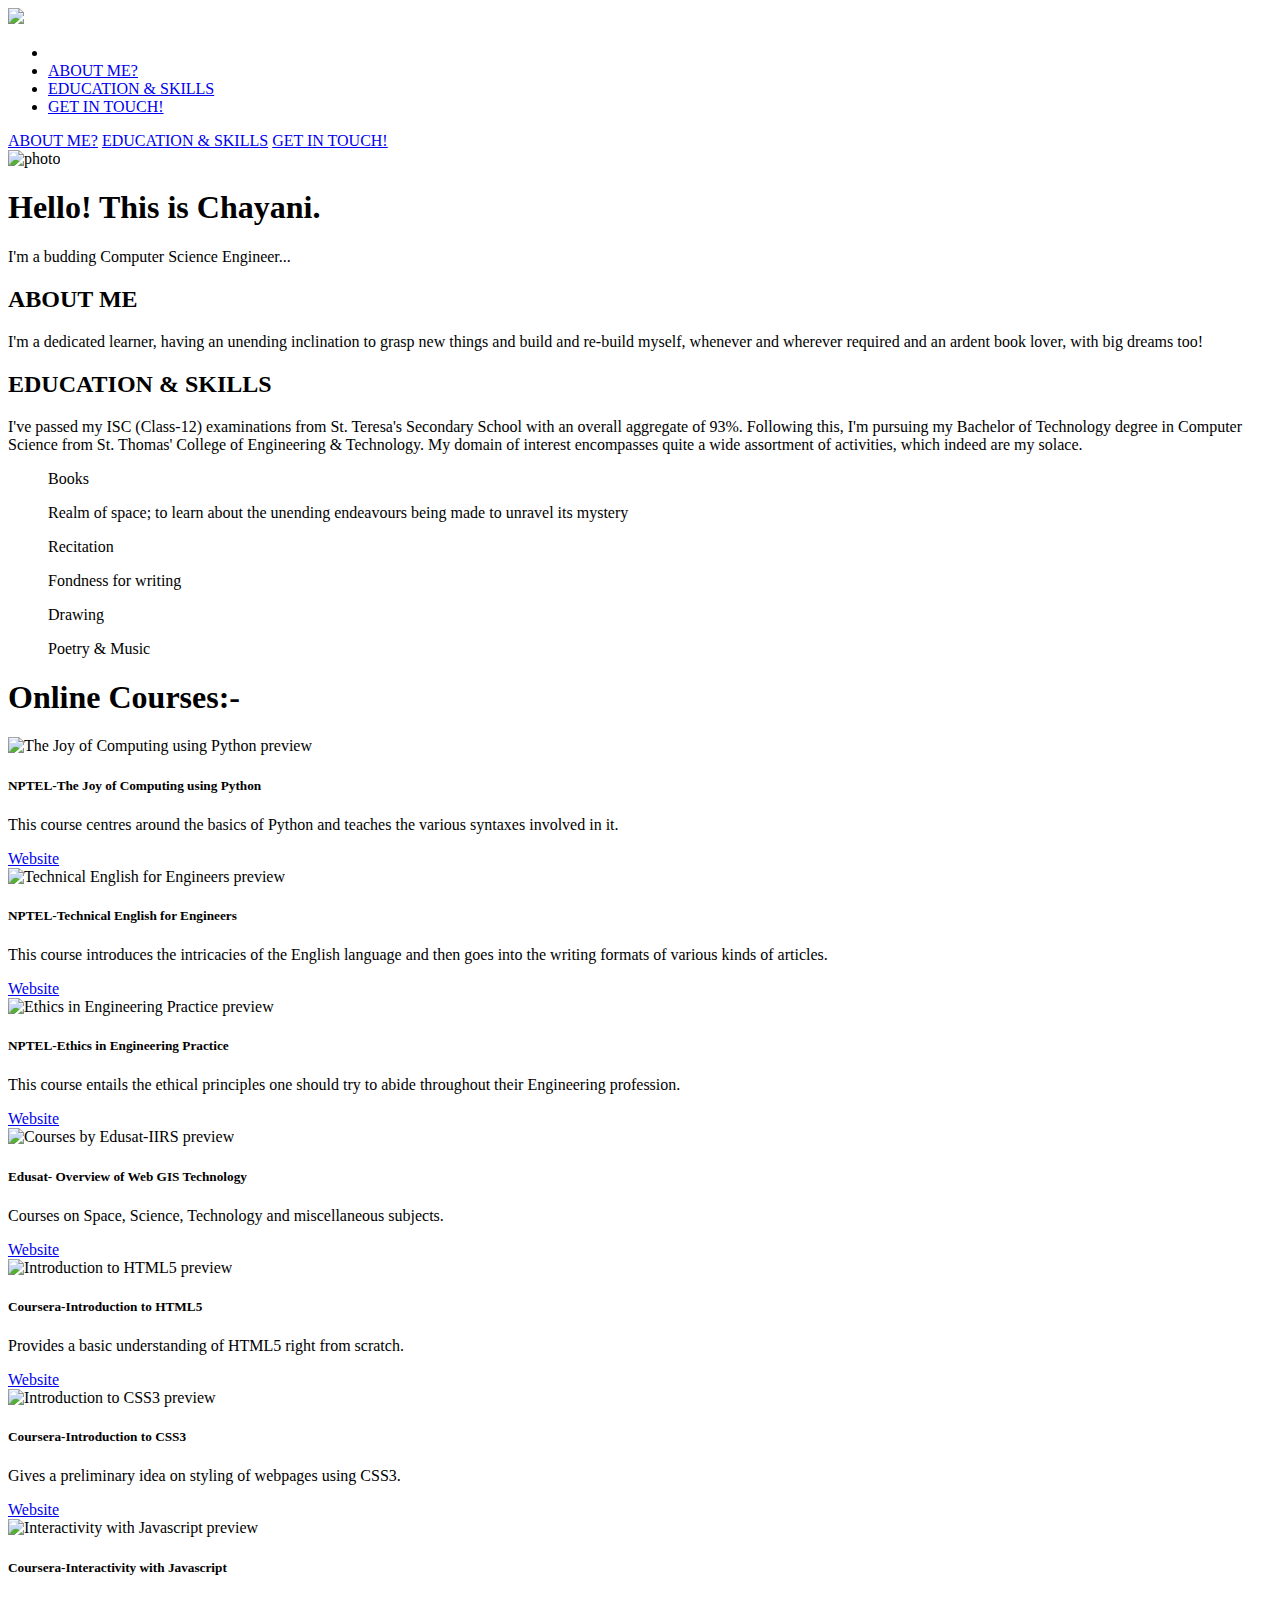
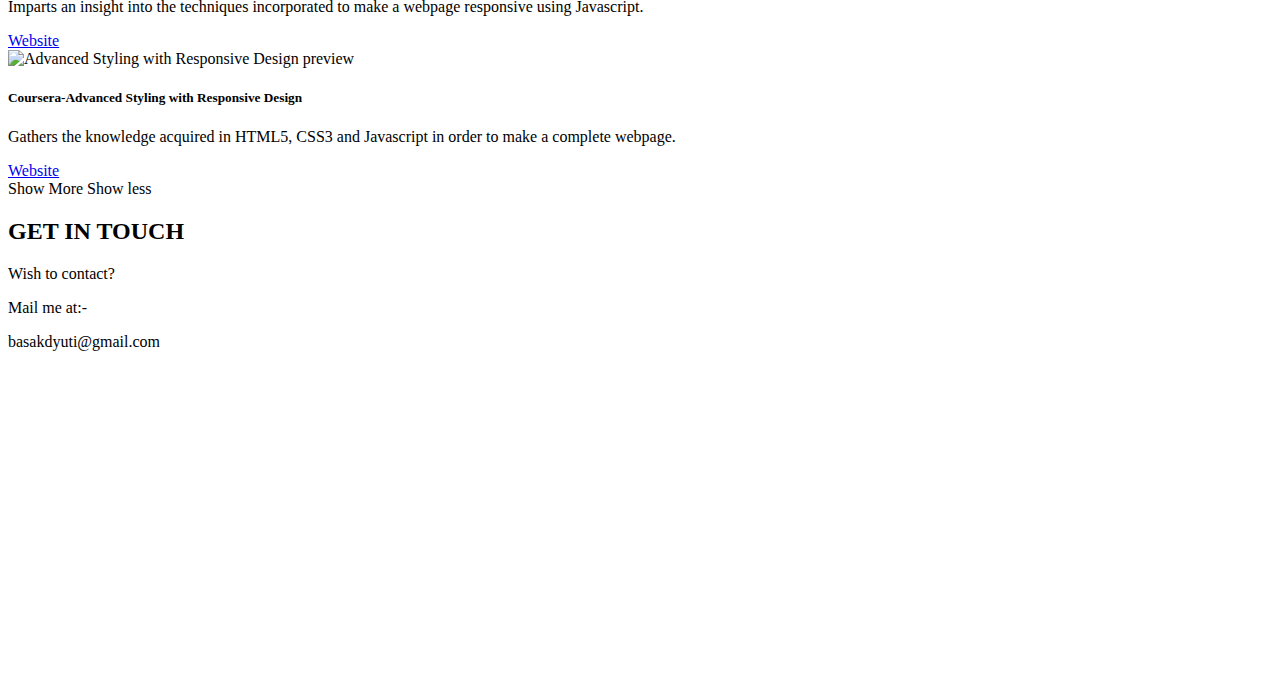
==== index.html @ f51ba29a "Rename Web-Design-for-Everybody_Capstone.html to index.html" ====
<!DOCTYPE html>
<html lang="en">
<head>
          <meta charset="UTF-8">
          <meta name="viewport" content="width=device-width, initial-scale=1.0">
          <title>Chayani Basak</title>
          <link rel="stylesheet" href="https://use.fontawesome.com/releases/v5.8.1/css/all.css" integrity="sha384-50oBUHEmvpQ+1lW4y57PTFmhCaXp0ML5d60M1M7uH2+nqUivzIebhndOJK28anvf" crossorigin="anonymous">
         <link href="https://fonts.googleapis.com/css?family=Lato&display=swap" rel="stylesheet">
         <link href="https://fonts.googleapis.com/css?family=Gugi&display=swap" rel="stylesheet"> 
         <link rel="stylesheet" href="C:\StylingWebPages_CSS\Web-Design-for-Everybody_Capstone.css">
</head>
<body>
        <div class=loader>
                 <img class="loading-icon" src="C:\WebPages_HTML5\images\ROCKET.png">
        </div>
        <header>
                <div class="nav-icon"><i class="fas fa-bars"></i></div>
                <div class="mobile-navbar">
                        <ul class="menu closed">
                        <li><a href="#" class="close"><i class="fas fa-times"></i></a></li>
                        <li><a href="#">ABOUT ME?</a></li>
                        <li><a href="#EducationSkill">EDUCATION & SKILLS</a></li>
	    <li><a href="#Get-in-touch">GET IN TOUCH!</a></li>
                        </ul>
                </div>
                <nav id="navbar" class="nav">
	    <a href="#">ABOUT ME?</a>
	    <a href="#EducationSkill">EDUCATION & SKILLS</a>
	    <a href="#Get-in-touch">GET IN TOUCH!</a>
                </nav>
        </header>
        <div class="container">
                <section class="welcome-sec" id="welcome-section">
	    <div class="welcome-part">
	              <div class="photo-div"><img src="C:\WebPages_HTML5\images\a659b337c240e5a10320cdc31c1224b6.jpg" alt="photo" class="photo"/></div>
	              <h1><span>Hello! This is Chayani.</span></h1>
	              <p>I'm a budding Computer Science Engineer...</p>
	    </div>
	    <div class="about not-visible" id="about-me">
	              <h2>ABOUT ME</h2>
                                  <p>I'm a dedicated learner, having an unending inclination to grasp new things and build and re-build myself, whenever and wherever required and an ardent book lover, with big dreams too!</p>
                        </div>
                       <div class="contain">
	              <div class="circle left colored"></div>
                                  <div class="circle right"></div>
	   </div>
               </section>
               <section id="EducationSkill" class="EducationSkill-sec">
                       <div class="sec-title"><h2>EDUCATION & SKILLS</h2></div>
                       <p>I've passed my ISC (Class-12)  examinations from St. Teresa's Secondary School with an overall aggregate of 93%. Following this, I'm pursuing my Bachelor of Technology degree in Computer Science from St. Thomas' College of Engineering & Technology. My domain of interest encompasses quite a wide assortment of activities, which indeed are my solace.</p>
                       <ul>
                           <p><i class="far fa-star"></i>  Books</p>
                           <p><i class="far fa-star"></i>  Realm of space; to learn about the unending endeavours being made to unravel its mystery</p>
                           <p><i class="far fa-star"></i>  Recitation</p>
                           <p><i class="far fa-star"></i>  Fondness for writing</p>
                           <p><i class="far fa-star"></i>  Drawing</p>
                           <p><i class="far fa-star"></i>  Poetry & Music</p>
                       </ul>
	   <h1>Online Courses:-</h1>
                       <div class="EducationSkills-container">
	   <div class="ES-contain EducationSkills-1">
                             <img class="ES-screenshot" src="C:\WebPages_HTML5\images\The Joy of Computing using Python.PNG" alt="The Joy of Computing using Python preview"/>
	         <div class="EducationSkills-title">
	               <h5>NPTEL-The Joy of Computing using Python</h5>
	               <p>This course centres around the basics of Python and teaches the various syntaxes involved in it.</p>
                                  <a class="website-link" href="https://onlinecourses.nptel.ac.in/noc21_cs32/preview" target="_blank">Website</a>
                             </div>
                        </div>
                       <div class="ES-contain EducationSkills-2">
                             <img class="ES-screenshot" src="C:\WebPages_HTML5\images\Technical English for Engineers.PNG" alt="Technical English for Engineers preview"/>
	         <div class="EducationSkills-title">
	               <h5>NPTEL-Technical English for Engineers</h5>
	               <p>This course introduces the intricacies of the English language and then goes into the writing formats of various kinds of articles.</p>
                                  <a class="website-link" href="https://onlinecourses.nptel.ac.in/noc20_hs56/preview" target="_blank">Website</a>
                             </div>
                       </div>                       
                       <div class="ES-contain EducationSkills-3">
                             <img class="ES-screenshot" src="C:\WebPages_HTML5\images\Ethics in Engineering Practice.PNG" alt="Ethics in Engineering Practice preview"/>
	         <div class="EducationSkills-title">
	               <h5>NPTEL-Ethics in Engineering Practice</h5>
	               <p>This course entails the ethical principles one should try to abide throughout their Engineering profession.</p>
                                  <a class="website-link" href="https://onlinecourses.nptel.ac.in/noc19_hs35/preview" target="_blank">Website</a>
                             </div>
                       </div>
                       <div class="ES-contain EducationSkills-4">
                             <img class="ES-screenshot" src="C:\WebPages_HTML5\images\Edusat-IIRS.PNG" alt="Courses by Edusat-IIRS preview"/>
	         <div class="EducationSkills-title">
	               <h5>Edusat- Overview of Web GIS Technology</h5>
	               <p>Courses on Space, Science, Technology and miscellaneous subjects.</p>
                                  <a class="website-link" href="https://www.iirs.gov.in/EDUSAT-News" target="_blank">Website</a>
                             </div>
                       </div>
                       <div class="ES-contain EducationSkills-5">
                             <img class="ES-screenshot" src="C:\WebPages_HTML5\images\Introduction to HTML5.PNG" alt="Introduction to HTML5 preview"/>
	         <div class="EducationSkills-title">
	               <h5>Coursera-Introduction to HTML5</h5>
	               <p>Provides a basic understanding of HTML5 right from scratch.</p>
                                  <a class="website-link" href="https://www.coursera.org/learn/html?" target="_blank">Website</a>
                             </div>
                       </div>
                       <div class="ES-contain EducationSkills-6">
                             <img class="ES-screenshot" src="C:\WebPages_HTML5\images\Introduction to CSS3.PNG" alt="Introduction to CSS3 preview"/>
	         <div class="EducationSkills-title">
	               <h5>Coursera-Introduction to CSS3</h5>
	               <p>Gives a preliminary idea on styling of webpages using CSS3.</p>
                                  <a class="website-link" href="https://www.coursera.org/learn/introcss" target="_blank">Website</a>
                             </div>
                       </div>
                       <div class="ES-contain EducationSkills-7">
                             <img class="ES-screenshot" src="C:\WebPages_HTML5\images\Interactivity with Javascript.PNG" alt="Interactivity with Javascript preview"/>
	         <div class="EducationSkills-title">
	               <h5>Coursera-Interactivity with Javascript</h5>
	               <p>Imparts an insight into the techniques incorporated to make a webpage responsive using Javascript.</p>
                                  <a class="website-link" href="https://www.coursera.org/learn/javascript" target="_blank">Website</a>
                             </div>
                       </div>
                       <div class="ES-contain EducationSkills-8">
                             <img class="ES-screenshot" src="C:\WebPages_HTML5\images\Advanced Styling with Responsive Design.PNG" alt="Advanced Styling with Responsive Design preview"/>
	         <div class="EducationSkills-title">
	               <h5>Coursera-Advanced Styling with Responsive Design</h5>
	               <p>Gathers the knowledge acquired in HTML5, CSS3 and Javascript in order to make a complete webpage.</p>
                                  <a class="website-link" href="https://www.coursera.org/learn/responsivedesign?" target="_blank">Website</a>
                             </div>
                       </div>
                       </div>
                       <a class="more show-link">Show More<i class="fas fa-chevron-circle-down"></i></a>
	   <a class="less show-link toggle">Show less<i class="fas fa-chevron-circle-up"></i></a>
               </section>
        </div>     
        <section id="Get-in-touch" class="get-in-touch">
               <div class="get-in-touch-div">
                      <h2>GET IN TOUCH</h2>
                      <p>Wish to contact? </p>
                      <p><span>Mail me at:-</span></p>
	  <p class="email">basakdyuti@gmail.com</p>
               </div>
               <div class="map">
               <iframe src="https://www.google.com/maps/embed?pb=!1m18!1m12!1m3!1d7373.1586215759335!2d88.27947147219896!3d22.482437954355643!2m3!1f0!2f0!3f0!3m2!1i1024!2i768!4f13.1!3m3!1m2!1s0x3a027a4cb5e1fb21%3A0x860a9caa42868a8a!2sS%20S%20Twp%2C%20Sarsuna%2C%20Kolkata%2C%20West%20Bengal%20700061!5e0!3m2!1sen!2sin!4v1628112164376!5m2!1sen!2sin" width="460" height="300" style="border:0;" allowfullscreen="" loading="lazy"></iframe>
               </div>
      </section>   
      <script src="https://code.jquery.com/jquery-3.4.1.min.js"  integrity="sha256-CSXorXvZcTkaix6Yvo6HppcZGetbYMGWSFlBw8HfCJo="  crossorigin="anonymous"></script>
      <script src="C:\WebPages_HTML5\Interactivity with Javascript\Web-Design-for-Everybody_Capstone.js"></script>       
</body>
</html>
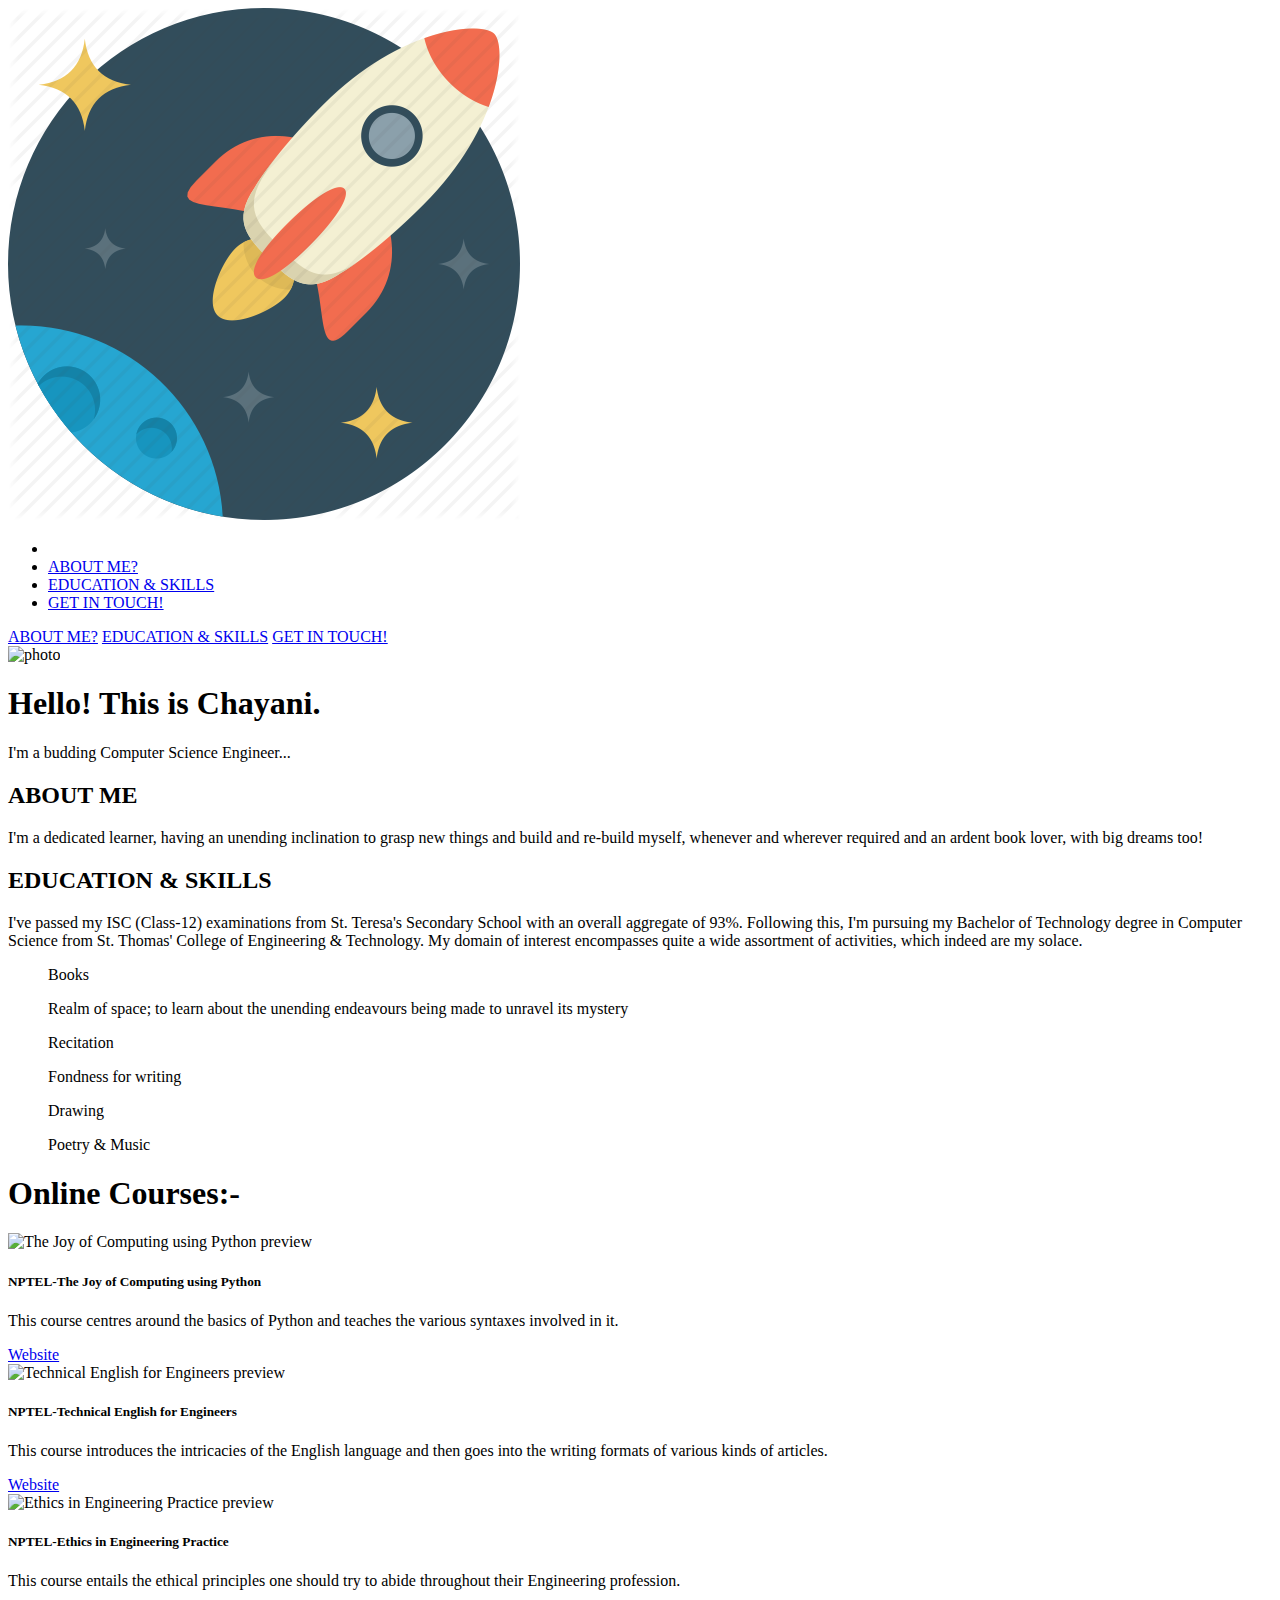
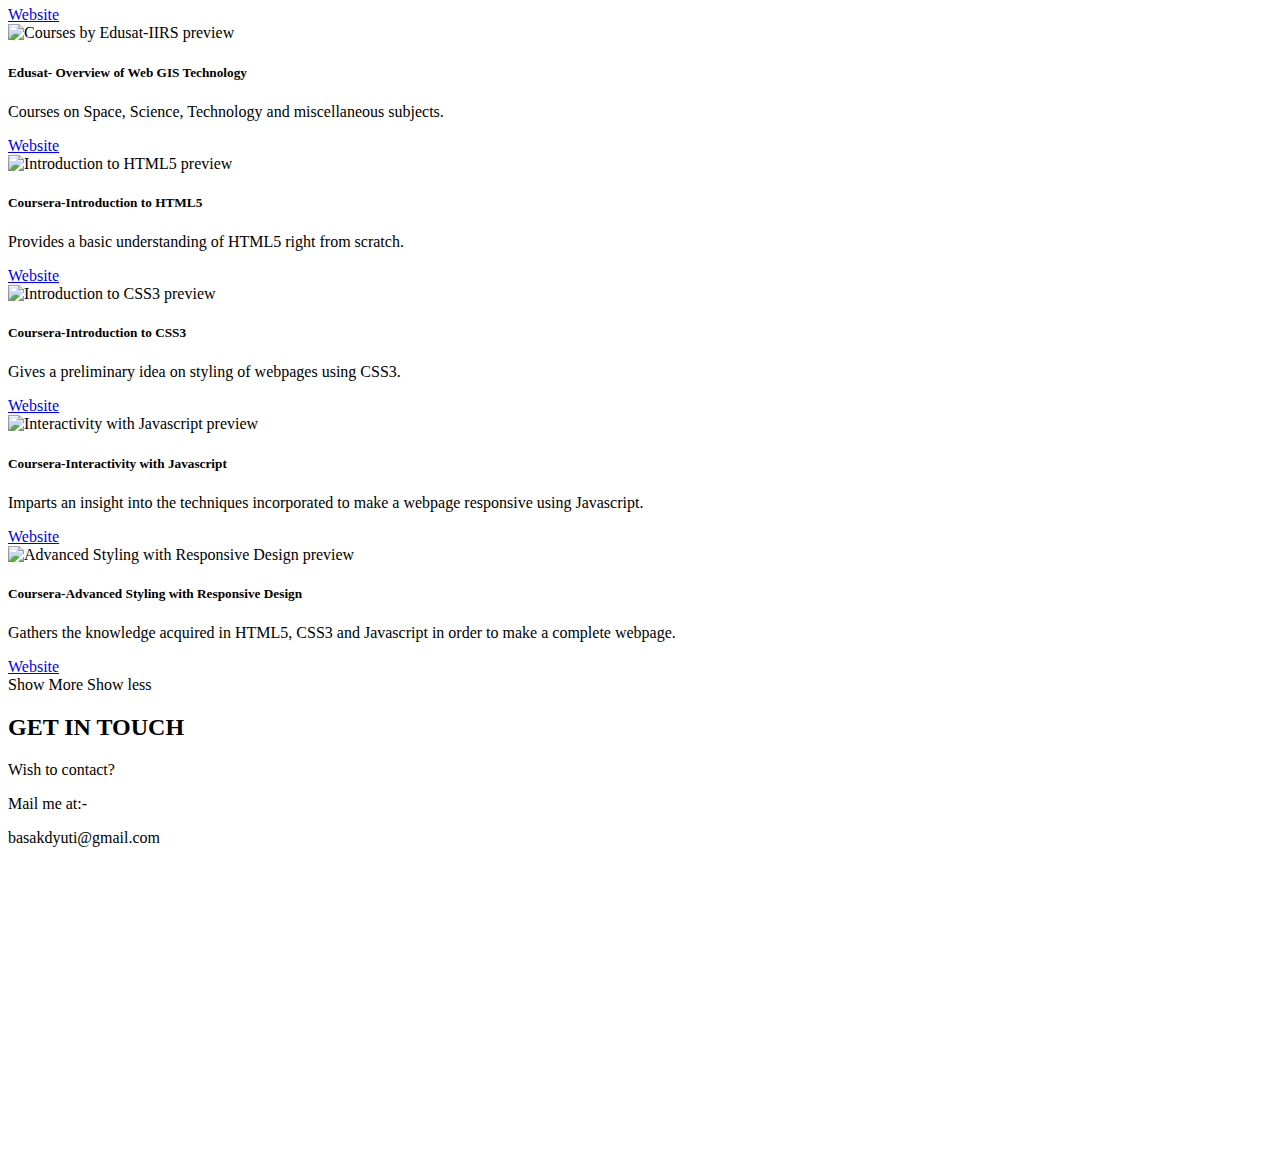
==== commit 0eb1adee: "Update index.html" ====
--- a/index.html
+++ b/index.html
@@ -11,7 +11,7 @@
 </head>
 <body>
         <div class=loader>
-                 <img class="loading-icon" src="C:\WebPages_HTML5\images\ROCKET.png">
+                 <img class="loading-icon" src="images\ROCKET.png">
         </div>
         <header>
                 <div class="nav-icon"><i class="fas fa-bars"></i></div>
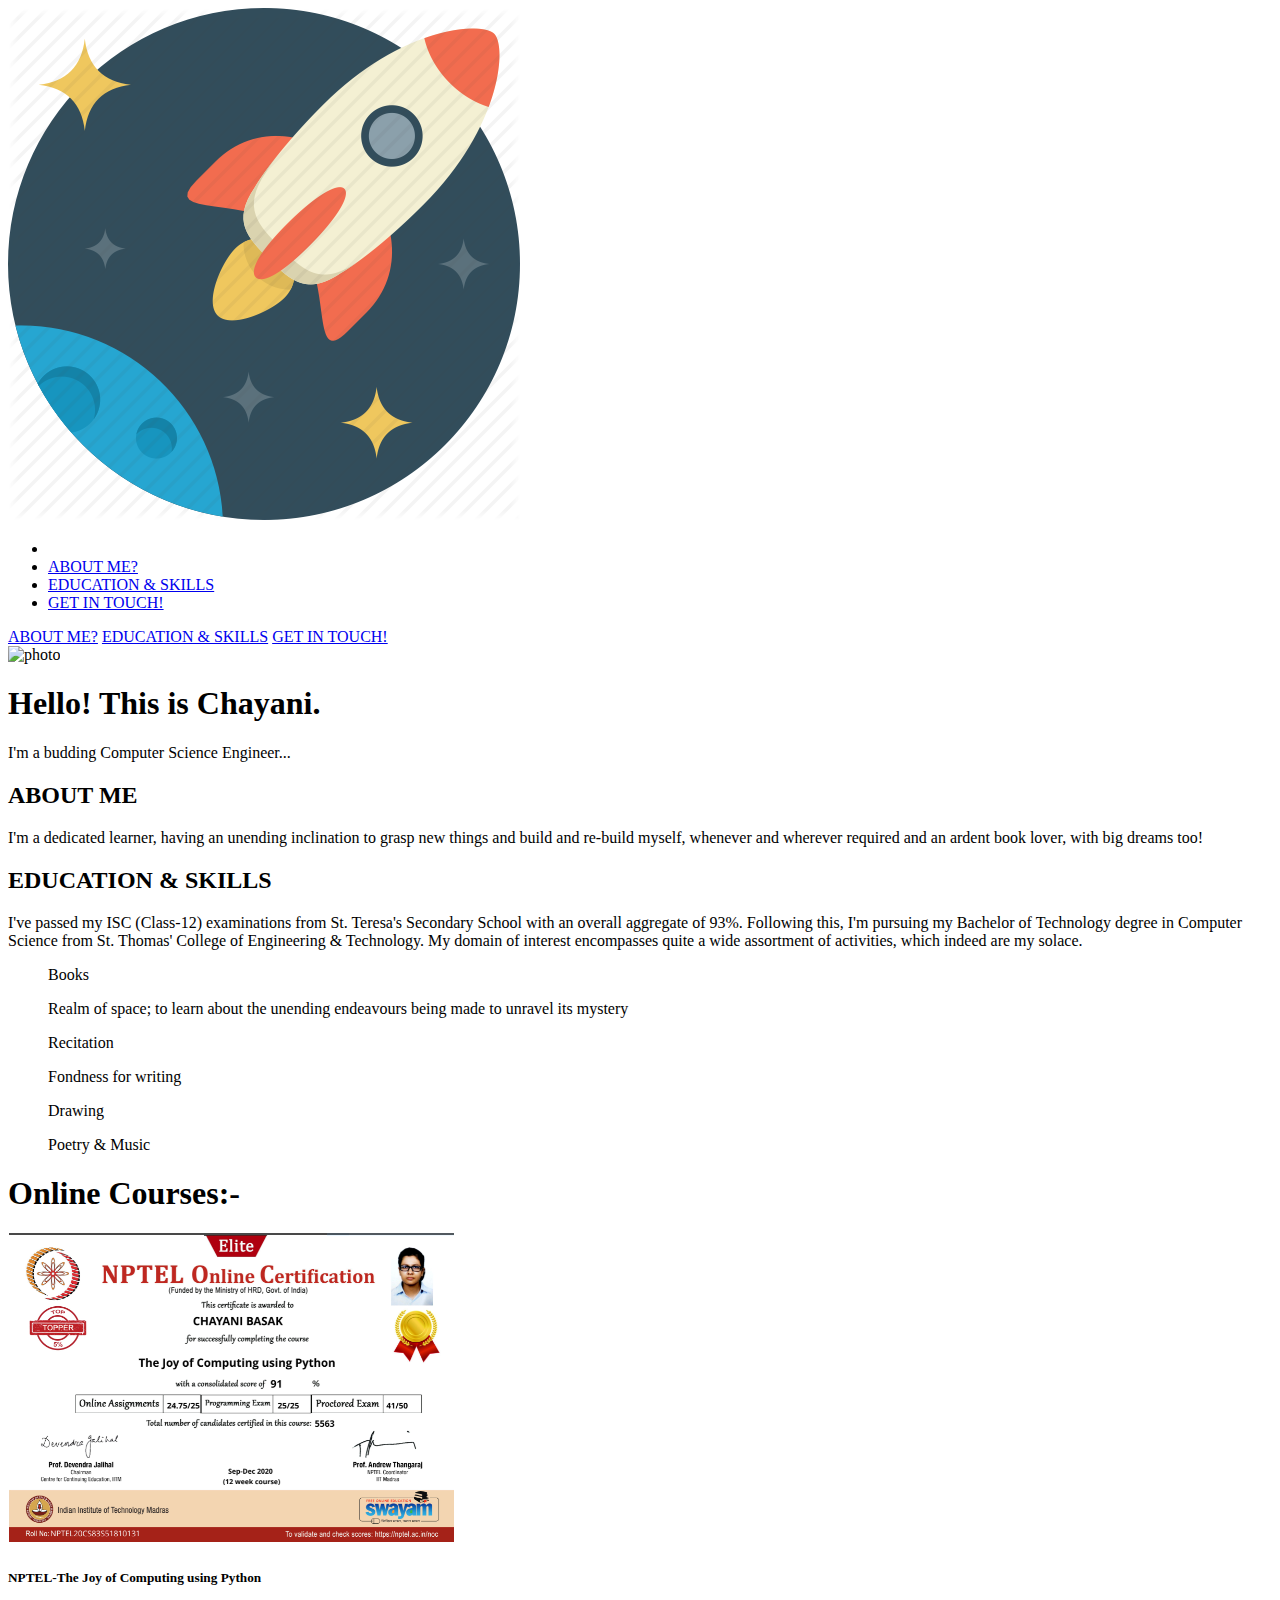
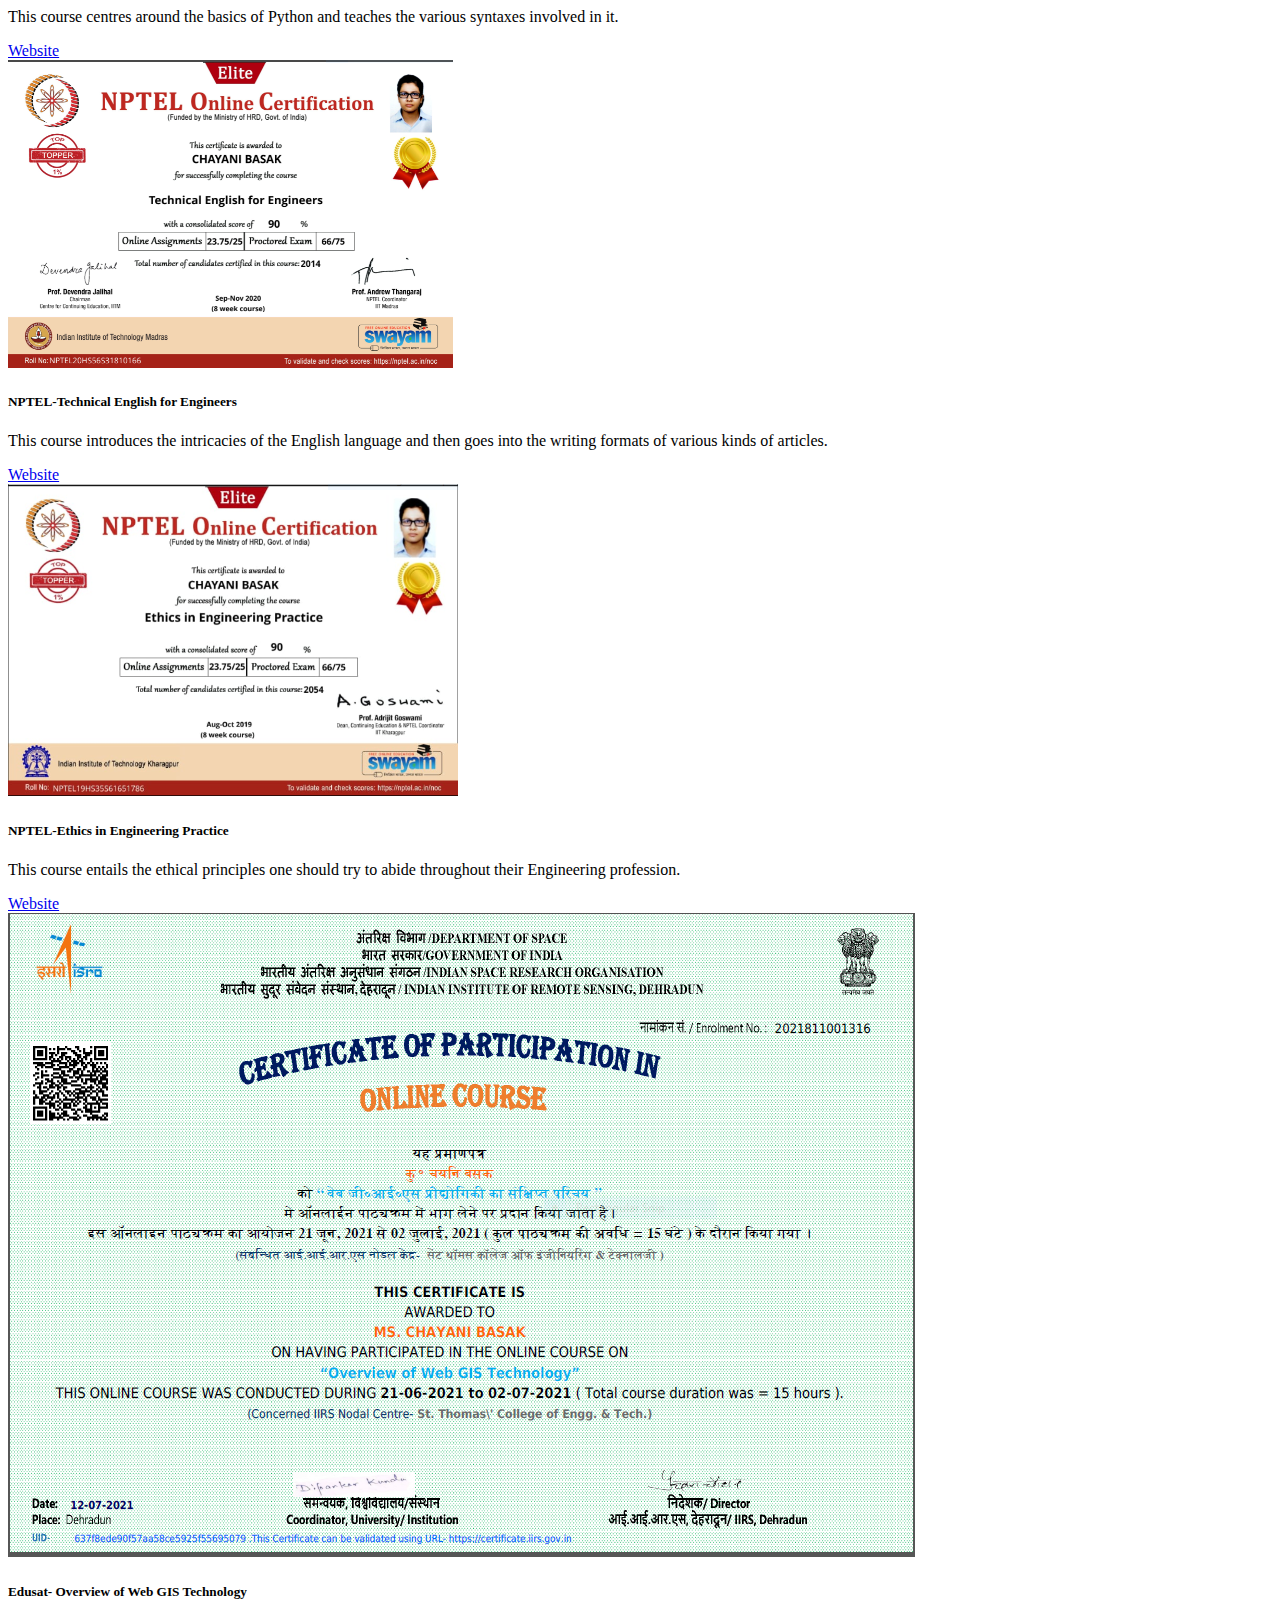
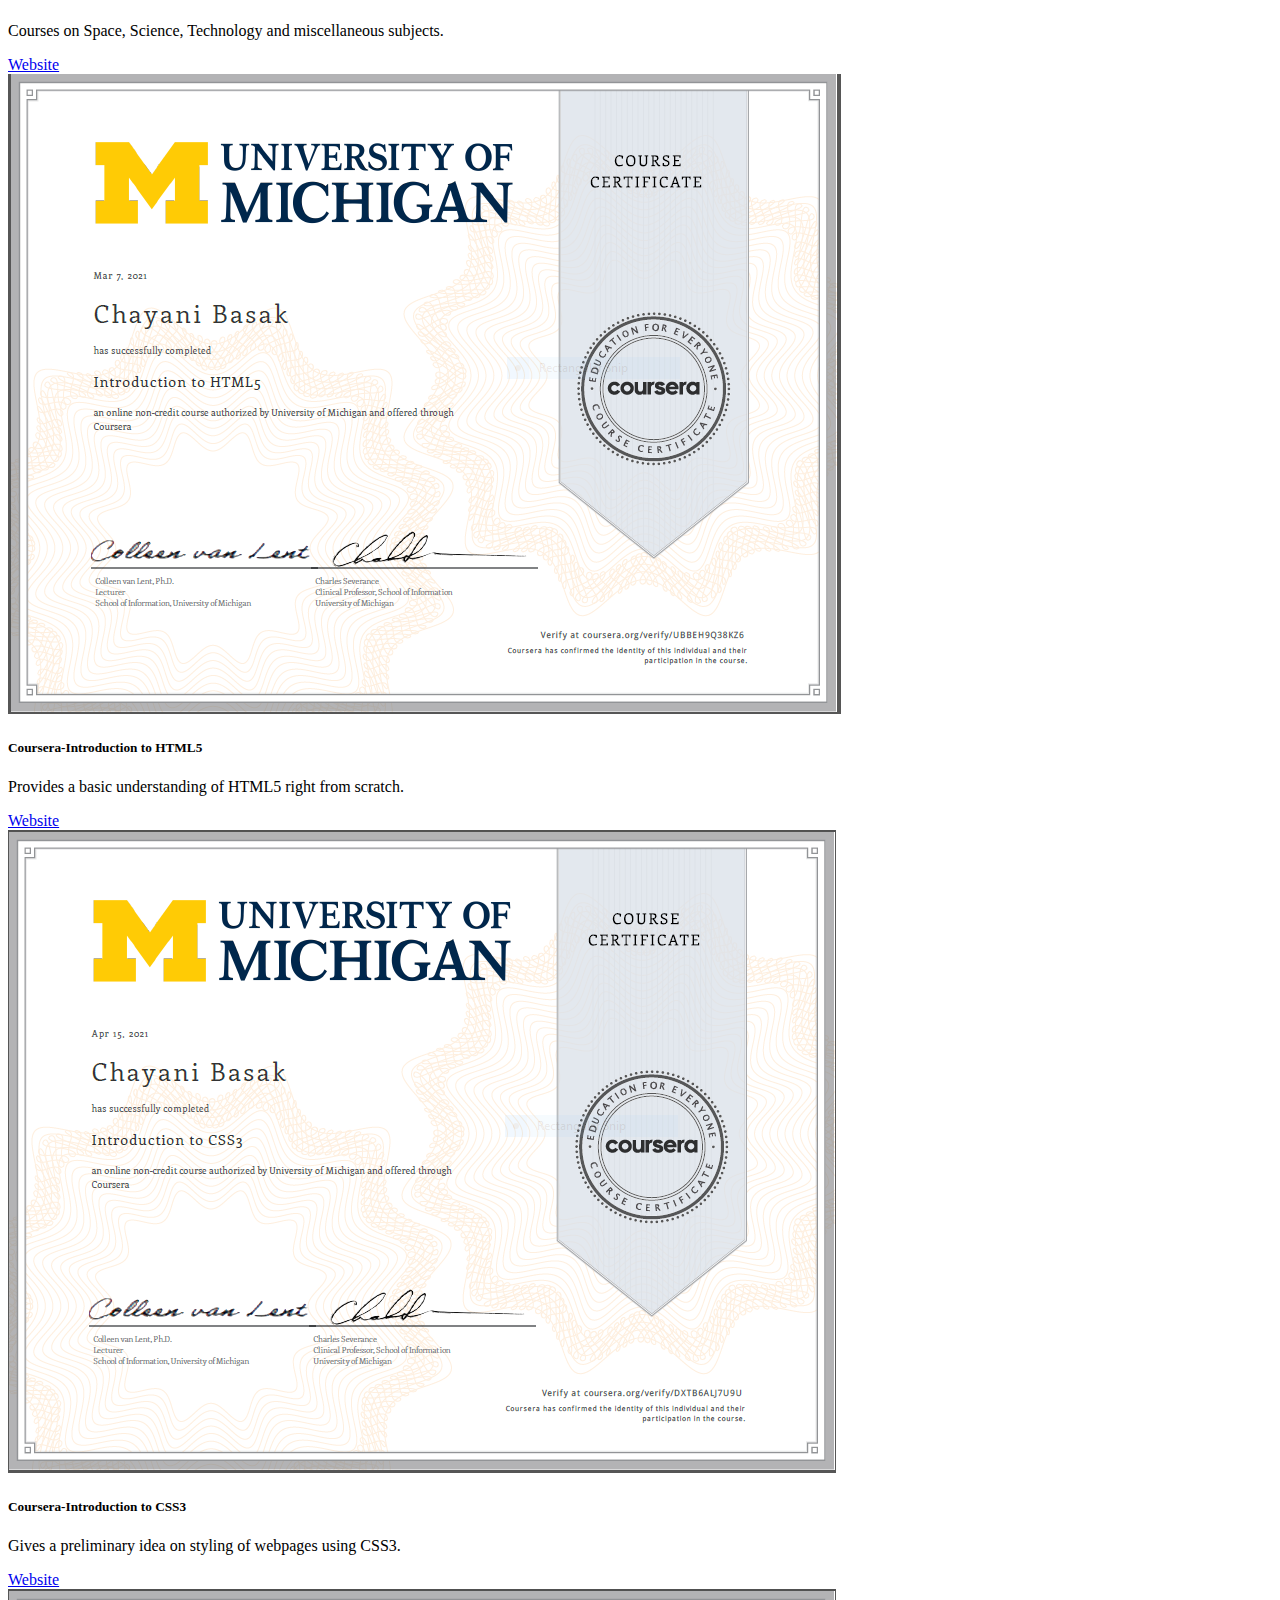
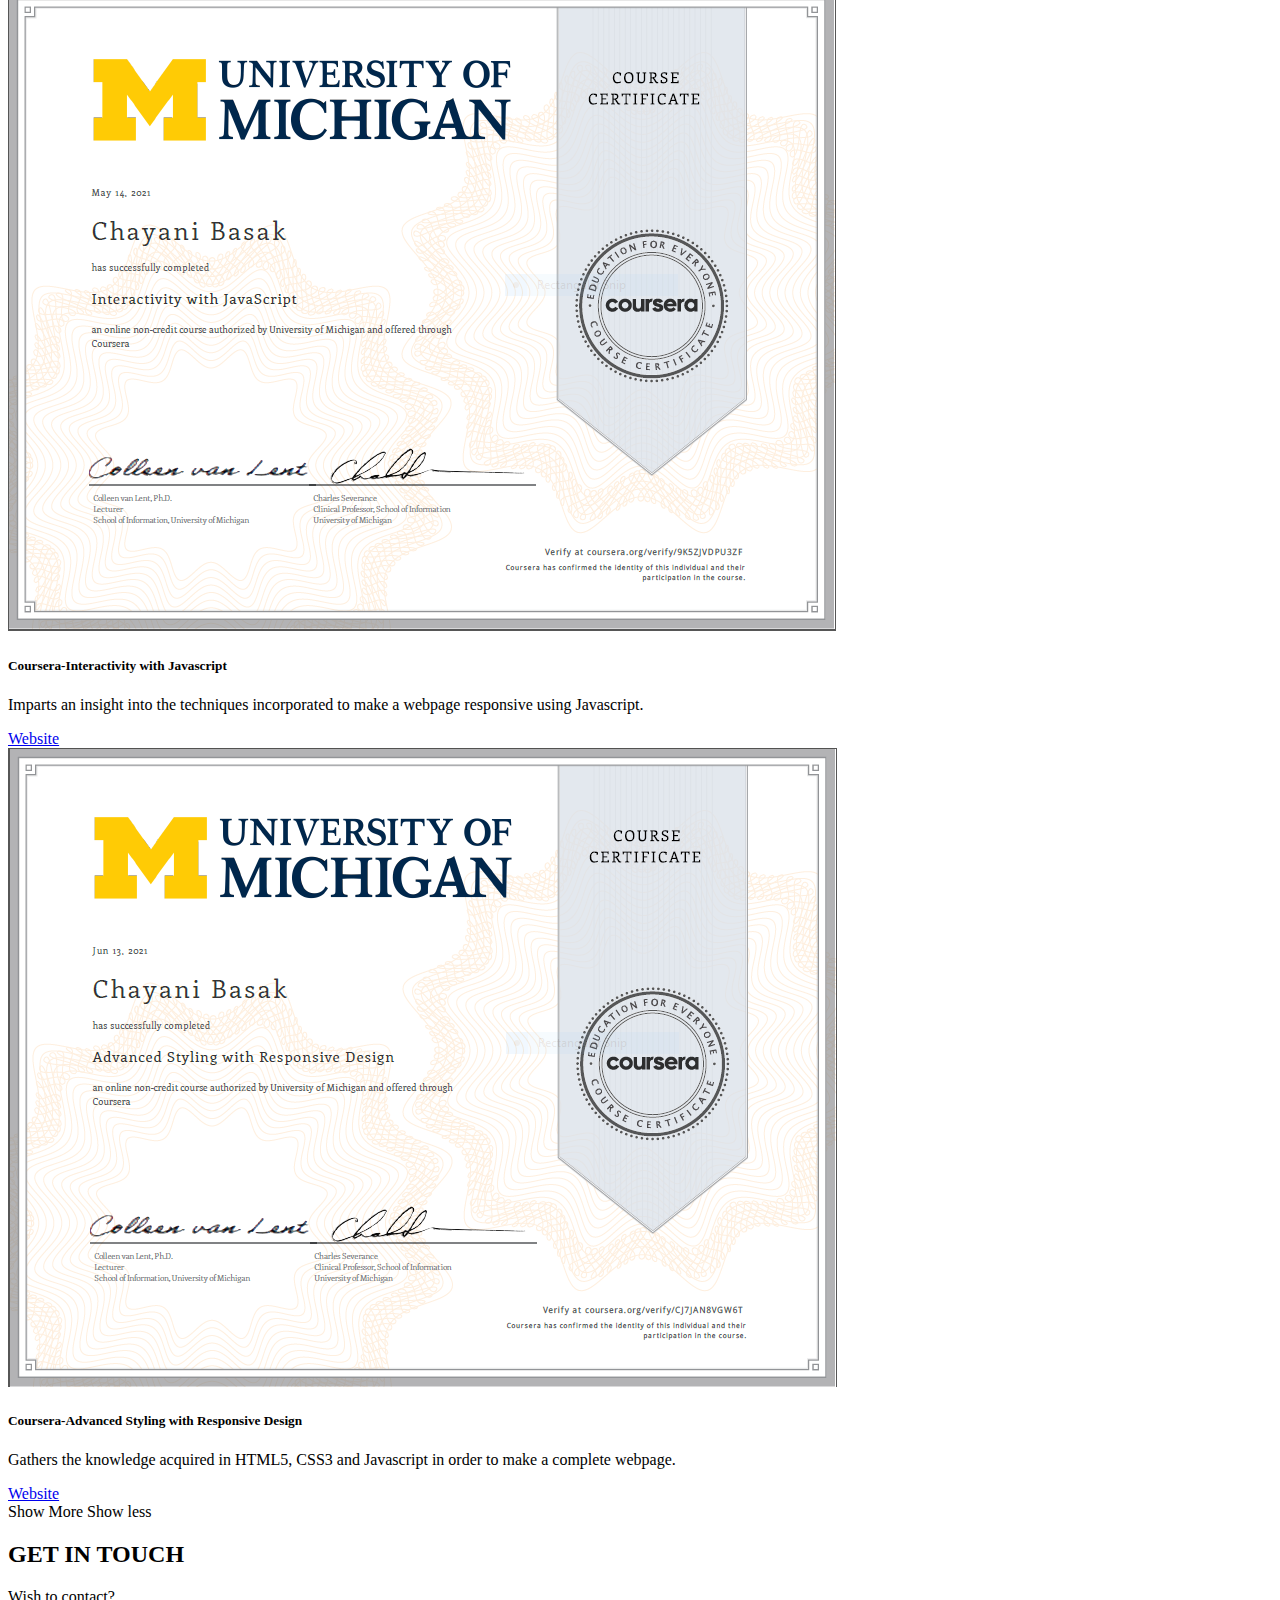
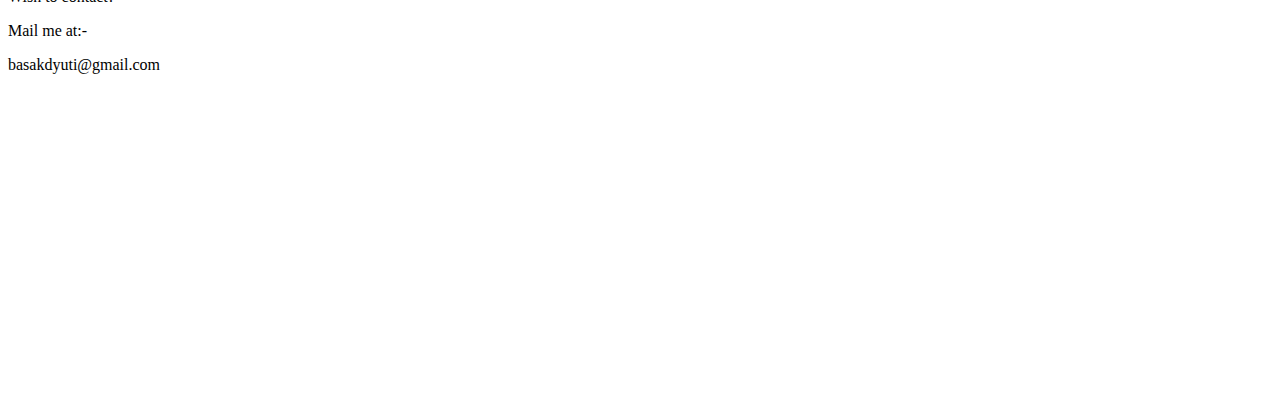
==== commit 1051347a: "Update index.html" ====
--- a/index.html
+++ b/index.html
@@ -5,13 +5,13 @@
           <meta name="viewport" content="width=device-width, initial-scale=1.0">
           <title>Chayani Basak</title>
           <link rel="stylesheet" href="https://use.fontawesome.com/releases/v5.8.1/css/all.css" integrity="sha384-50oBUHEmvpQ+1lW4y57PTFmhCaXp0ML5d60M1M7uH2+nqUivzIebhndOJK28anvf" crossorigin="anonymous">
-         <link href="https://fonts.googleapis.com/css?family=Lato&display=swap" rel="stylesheet">
-         <link href="https://fonts.googleapis.com/css?family=Gugi&display=swap" rel="stylesheet"> 
-         <link rel="stylesheet" href="C:\StylingWebPages_CSS\Web-Design-for-Everybody_Capstone.css">
+          <link href="https://fonts.googleapis.com/css?family=Lato&display=swap" rel="stylesheet">
+          <link href="https://fonts.googleapis.com/css?family=Gugi&display=swap" rel="stylesheet"> 
+          <link rel="stylesheet" href="C:\StylingWebPages_CSS\Web-Design-for-Everybody_Capstone.css">
 </head>
 <body>
         <div class=loader>
-                 <img class="loading-icon" src="images\ROCKET.png">
+                 <img class="loading-icon" src="images/ROCKET.png">
         </div>
         <header>
                 <div class="nav-icon"><i class="fas fa-bars"></i></div>
@@ -58,65 +58,65 @@
                        </ul>
 	   <h1>Online Courses:-</h1>
                        <div class="EducationSkills-container">
-	   <div class="ES-contain EducationSkills-1">
-                             <img class="ES-screenshot" src="C:\WebPages_HTML5\images\The Joy of Computing using Python.PNG" alt="The Joy of Computing using Python preview"/>
-	         <div class="EducationSkills-title">
+	   		<div class="ES-contain EducationSkills-1">
+                             <img class="ES-screenshot" src="images/The Joy of Computing using Python.PNG" alt="The Joy of Computing using Python preview"/>
+	         	<div class="EducationSkills-title">
 	               <h5>NPTEL-The Joy of Computing using Python</h5>
 	               <p>This course centres around the basics of Python and teaches the various syntaxes involved in it.</p>
                                   <a class="website-link" href="https://onlinecourses.nptel.ac.in/noc21_cs32/preview" target="_blank">Website</a>
                              </div>
                         </div>
                        <div class="ES-contain EducationSkills-2">
-                             <img class="ES-screenshot" src="C:\WebPages_HTML5\images\Technical English for Engineers.PNG" alt="Technical English for Engineers preview"/>
-	         <div class="EducationSkills-title">
+                             <img class="ES-screenshot" src="images/Technical English for Engineers.PNG" alt="Technical English for Engineers preview"/>
+	         	<div class="EducationSkills-title">
 	               <h5>NPTEL-Technical English for Engineers</h5>
 	               <p>This course introduces the intricacies of the English language and then goes into the writing formats of various kinds of articles.</p>
                                   <a class="website-link" href="https://onlinecourses.nptel.ac.in/noc20_hs56/preview" target="_blank">Website</a>
                              </div>
                        </div>                       
                        <div class="ES-contain EducationSkills-3">
-                             <img class="ES-screenshot" src="C:\WebPages_HTML5\images\Ethics in Engineering Practice.PNG" alt="Ethics in Engineering Practice preview"/>
-	         <div class="EducationSkills-title">
+                             <img class="ES-screenshot" src="images/Ethics in Engineering Practice.PNG" alt="Ethics in Engineering Practice preview"/>
+	         	<div class="EducationSkills-title">
 	               <h5>NPTEL-Ethics in Engineering Practice</h5>
 	               <p>This course entails the ethical principles one should try to abide throughout their Engineering profession.</p>
                                   <a class="website-link" href="https://onlinecourses.nptel.ac.in/noc19_hs35/preview" target="_blank">Website</a>
                              </div>
                        </div>
                        <div class="ES-contain EducationSkills-4">
-                             <img class="ES-screenshot" src="C:\WebPages_HTML5\images\Edusat-IIRS.PNG" alt="Courses by Edusat-IIRS preview"/>
-	         <div class="EducationSkills-title">
+                             <img class="ES-screenshot" src="images/Edusat-IIRS.PNG" alt="Courses by Edusat-IIRS preview"/>
+	         	<div class="EducationSkills-title">
 	               <h5>Edusat- Overview of Web GIS Technology</h5>
 	               <p>Courses on Space, Science, Technology and miscellaneous subjects.</p>
                                   <a class="website-link" href="https://www.iirs.gov.in/EDUSAT-News" target="_blank">Website</a>
                              </div>
                        </div>
                        <div class="ES-contain EducationSkills-5">
-                             <img class="ES-screenshot" src="C:\WebPages_HTML5\images\Introduction to HTML5.PNG" alt="Introduction to HTML5 preview"/>
-	         <div class="EducationSkills-title">
+                             <img class="ES-screenshot" src="images/Introduction to HTML5.PNG" alt="Introduction to HTML5 preview"/>
+	         	<div class="EducationSkills-title">
 	               <h5>Coursera-Introduction to HTML5</h5>
 	               <p>Provides a basic understanding of HTML5 right from scratch.</p>
                                   <a class="website-link" href="https://www.coursera.org/learn/html?" target="_blank">Website</a>
                              </div>
                        </div>
                        <div class="ES-contain EducationSkills-6">
-                             <img class="ES-screenshot" src="C:\WebPages_HTML5\images\Introduction to CSS3.PNG" alt="Introduction to CSS3 preview"/>
-	         <div class="EducationSkills-title">
+                             <img class="ES-screenshot" src="images/Introduction to CSS3.PNG" alt="Introduction to CSS3 preview"/>
+	         	<div class="EducationSkills-title">
 	               <h5>Coursera-Introduction to CSS3</h5>
 	               <p>Gives a preliminary idea on styling of webpages using CSS3.</p>
                                   <a class="website-link" href="https://www.coursera.org/learn/introcss" target="_blank">Website</a>
                              </div>
                        </div>
                        <div class="ES-contain EducationSkills-7">
-                             <img class="ES-screenshot" src="C:\WebPages_HTML5\images\Interactivity with Javascript.PNG" alt="Interactivity with Javascript preview"/>
-	         <div class="EducationSkills-title">
+                             <img class="ES-screenshot" src="images/Interactivity with Javascript.PNG" alt="Interactivity with Javascript preview"/>
+	         	<div class="EducationSkills-title">
 	               <h5>Coursera-Interactivity with Javascript</h5>
 	               <p>Imparts an insight into the techniques incorporated to make a webpage responsive using Javascript.</p>
                                   <a class="website-link" href="https://www.coursera.org/learn/javascript" target="_blank">Website</a>
                              </div>
                        </div>
                        <div class="ES-contain EducationSkills-8">
-                             <img class="ES-screenshot" src="C:\WebPages_HTML5\images\Advanced Styling with Responsive Design.PNG" alt="Advanced Styling with Responsive Design preview"/>
-	         <div class="EducationSkills-title">
+                             <img class="ES-screenshot" src="images/Advanced Styling with Responsive Design.PNG" alt="Advanced Styling with Responsive Design preview"/>
+	         	<div class="EducationSkills-title">
 	               <h5>Coursera-Advanced Styling with Responsive Design</h5>
 	               <p>Gathers the knowledge acquired in HTML5, CSS3 and Javascript in order to make a complete webpage.</p>
                                   <a class="website-link" href="https://www.coursera.org/learn/responsivedesign?" target="_blank">Website</a>
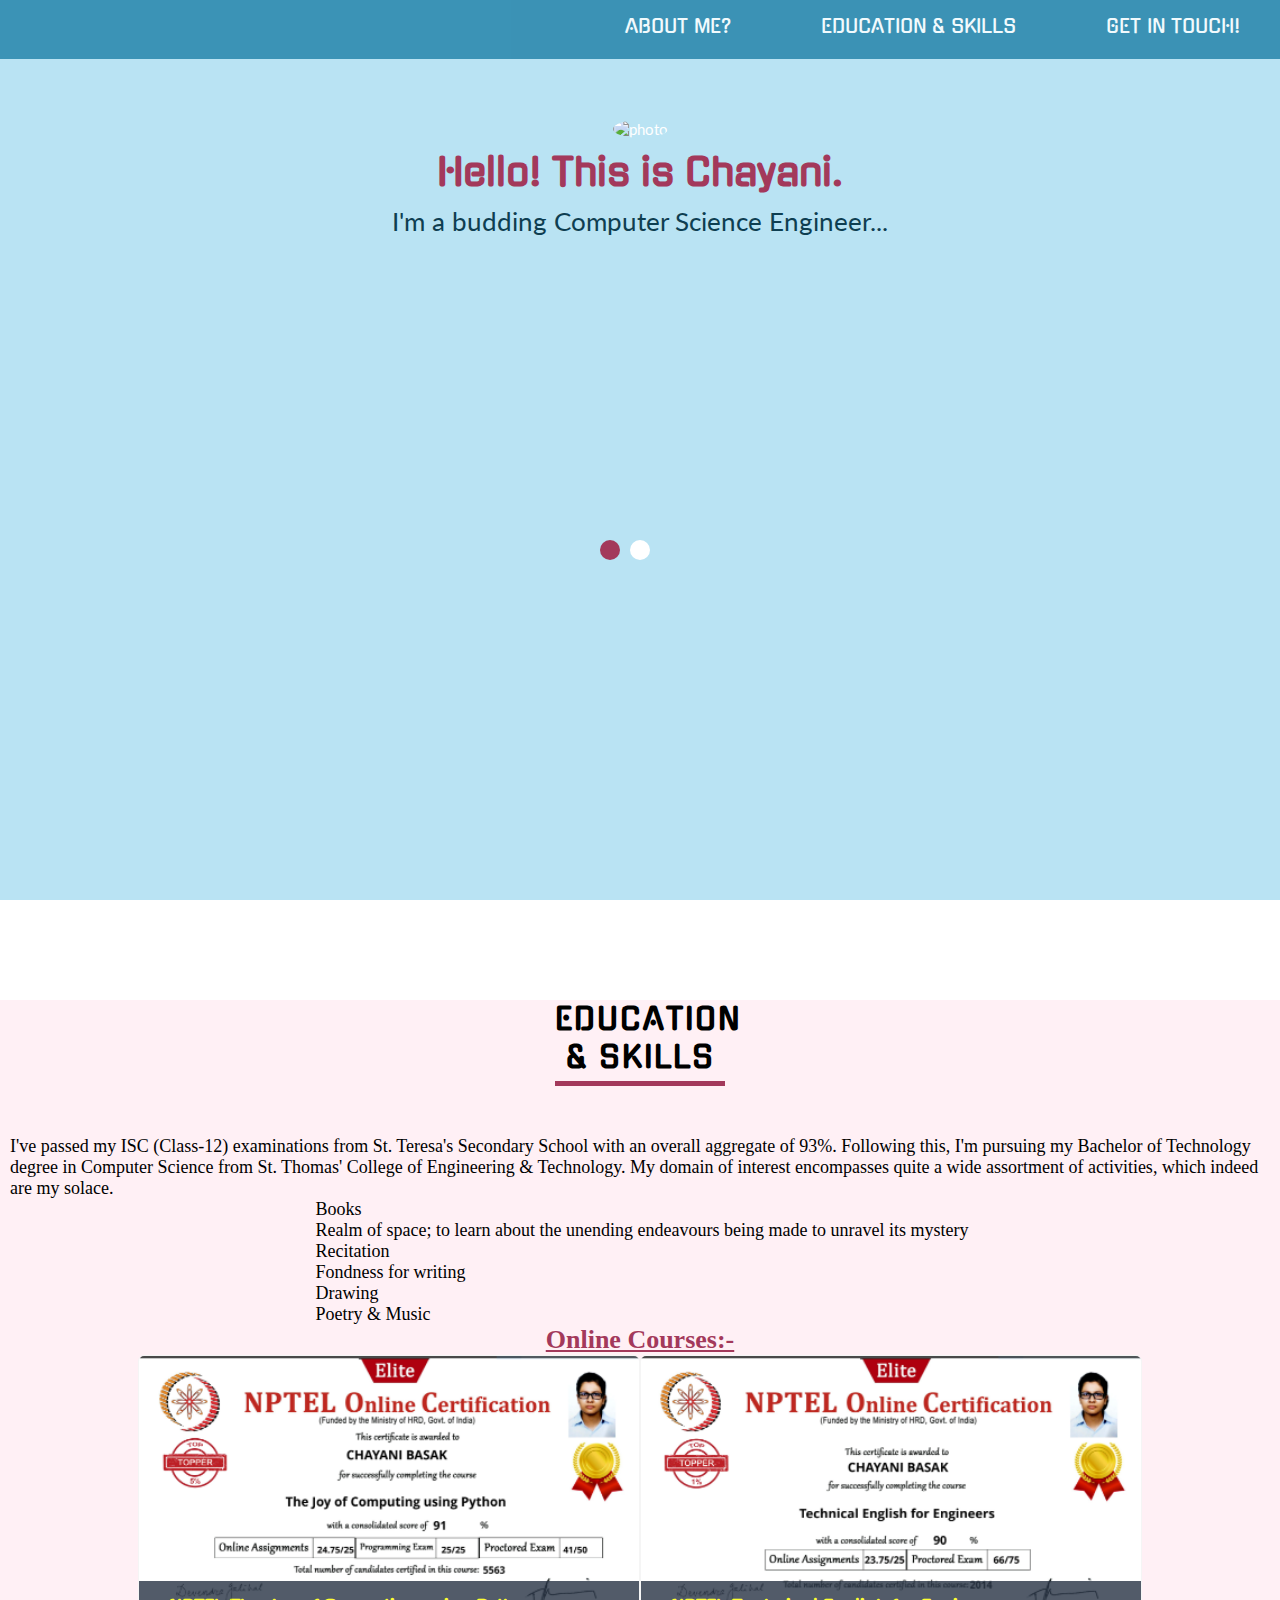
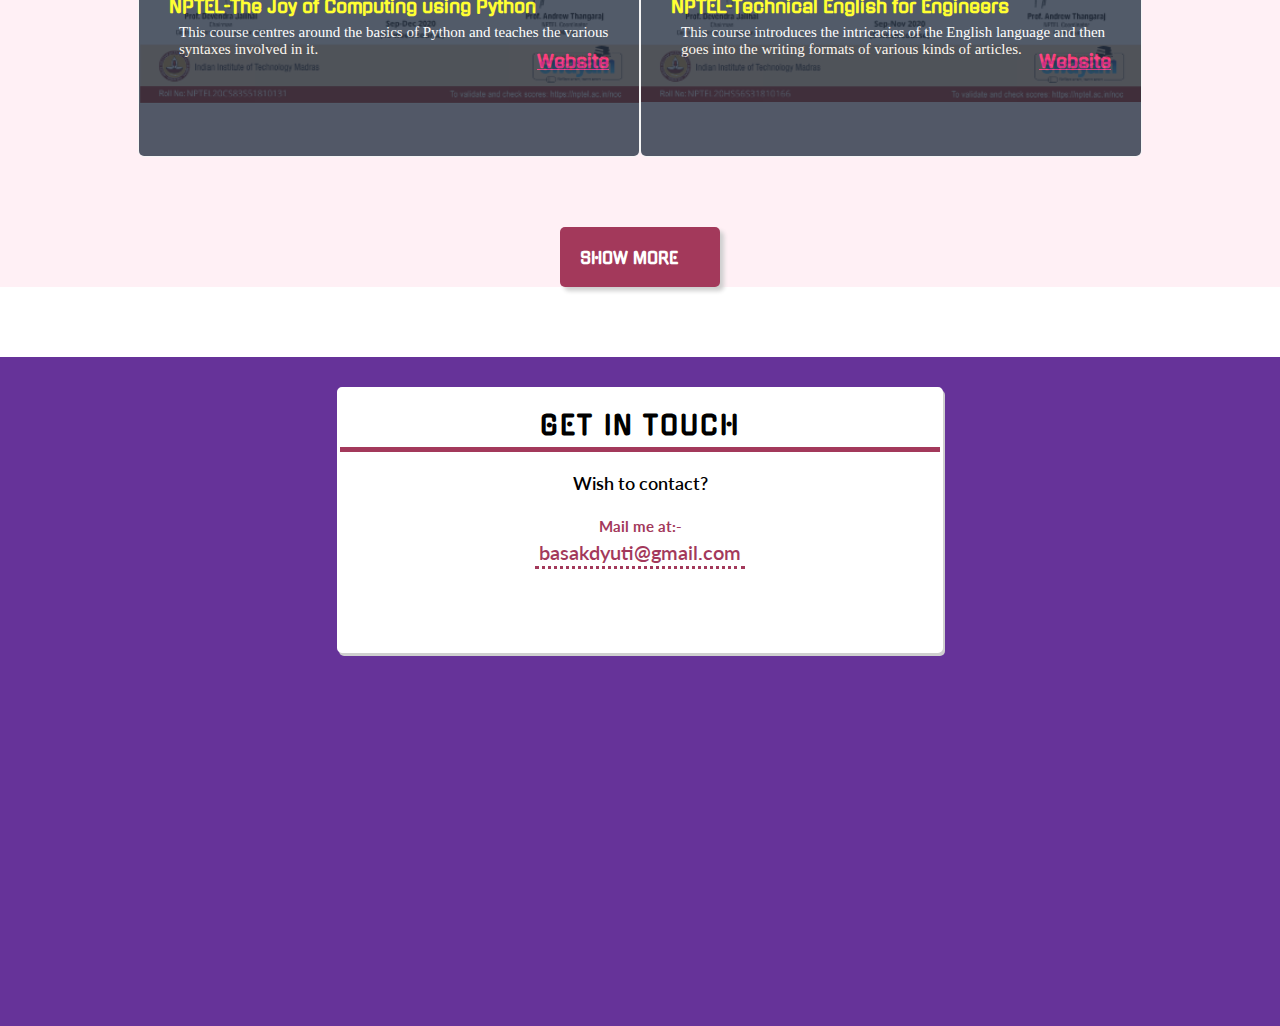
==== commit 56540ee9: "Update index.html" ====
--- a/index.html
+++ b/index.html
@@ -7,7 +7,7 @@
           <link rel="stylesheet" href="https://use.fontawesome.com/releases/v5.8.1/css/all.css" integrity="sha384-50oBUHEmvpQ+1lW4y57PTFmhCaXp0ML5d60M1M7uH2+nqUivzIebhndOJK28anvf" crossorigin="anonymous">
           <link href="https://fonts.googleapis.com/css?family=Lato&display=swap" rel="stylesheet">
           <link href="https://fonts.googleapis.com/css?family=Gugi&display=swap" rel="stylesheet"> 
-          <link rel="stylesheet" href="C:\StylingWebPages_CSS\Web-Design-for-Everybody_Capstone.css">
+          <link rel="stylesheet" href="Web-Design-for-Everybody_Capstone.css">
 </head>
 <body>
         <div class=loader>
@@ -139,7 +139,7 @@
                </div>
       </section>   
       <script src="https://code.jquery.com/jquery-3.4.1.min.js"  integrity="sha256-CSXorXvZcTkaix6Yvo6HppcZGetbYMGWSFlBw8HfCJo="  crossorigin="anonymous"></script>
-      <script src="C:\WebPages_HTML5\Interactivity with Javascript\Web-Design-for-Everybody_Capstone.js"></script>       
+      <script src="Web-Design-for-Everybody_Capstone.js"></script>       
 </body>
 </html>
       
--- a/Web-Design-for-Everybody_Capstone.css
+++ b/Web-Design-for-Everybody_Capstone.css
@@ -0,0 +1,571 @@
+*{
+      margin: 0;
+      padding: 0;
+      scroll-behavior: smooth;
+      font-size: 15px;
+}
+.nav-icon, .mobile-navbar{
+      display: none;
+}
+html, body{
+      overflow-x: hidden;
+      width: 100%;
+      font-family: "Lato", sans-serif;
+      font-size: 15px;
+}
+.loader{
+      position: fixed;
+      top: 0;
+      right: 0;
+      background: linear-gradient(141deg, #FFD9B8, #E9F6FF);
+      width: 100%;
+      height: 100%;
+      z-index: 10;
+     display: flex;
+     align-items: center;
+     justify-content: center;
+     transition: all 1.5s;
+     transform: translateY(0%);
+}
+.loader> .loading-icon{
+      width: 100px;
+      animation: spin 5s cubic-bezier(0.6,-0.01, 0.46, 1) infinite ;
+}
+
+@keyframes spin{
+      25% {
+              transform: rotate(-90deg);
+               }
+       50% {
+               transform: rotate(0deg);
+               }
+       75% {
+               transform: rotate(90deg);
+               }
+       100% {
+               transform: rotate(0deg);
+               }
+}
+header{
+      height: 10vh;
+      background-color: #B9E3F3;
+      font-family: "Gugi", cursive;
+}
+header .nav{
+      display: flex;
+      flex-direction: row;
+      justify-content: flex-end;
+      flex-flow: nowrap;
+      align-items: center;
+      padding: 20px 50px 20px 0;
+      position: fixed;
+      z-index: 4;
+      background-color: #1C7EA6;
+      width: 100%;
+      opacity: .8;
+}
+.nav a{
+      padding: 0 40px 0 50px;
+      color: #FFFFFF;
+      text-decoration: none;
+      font-size: 1.5vw;
+      margin-top: -5px;
+}
+.nav a:hover{
+      color: #FC2277;
+}
+.container  .welcome-sec{
+      background-color: #B9E3F3;
+      color: #FFFFFF;
+      text-align: center;
+      height: 90vh;
+      position: relative;
+}
+.welcome-sec  .welcome-part{
+      margin: 0 auto;
+}
+@keyframes  sliding-forward{
+      from {transform: translateX(0%);}
+      to {transform: translateX(400%);}
+}
+@keyframes  sliding-back{
+      from {transform: translateX(-400%);}
+      to {transform: translateX(0%);}
+}
+.forward{
+      animation: sliding-forward 2s ease-in-out;
+      transform: translateX(-400%);
+}
+.back{
+      animation: sliding-back 2s ease-in-out;
+      transform: translateX(0%);
+}
+.welcome-part  .photo-div{
+      padding: 30px 0 10px 0;
+      margin: 0 auto;
+      text-align: center;
+}
+.photo-div  .photo{
+      border-radius: 50%;
+      width: 200px;
+      height: 200px;
+}
+.welcome-part  h1{
+      font-size: 3vw;
+      font-weight: 700;
+      padding: 0 0 10px 0;
+      font-family: "Gugi", cursive;
+}
+.welcome-part  h1  span{
+      color: #A3395B;
+      font-size: 3vw;
+}
+.welcome-part  p{
+      color: #0E3E51;
+      font-size: 2vw;
+}
+.container  .welcome-sec  .about{
+      width: 500px;
+      text-align: center;
+      margin: -200px auto 0 auto;
+}
+.welcome-sec  .not-visible{
+      transform: translateX(-400%);
+}
+.container  .welcome-sec  .about  h2{
+      font-size: 3vw;
+      font-weight: 600;
+      color: #A3395B;
+      padding-bottom: 30px;
+      text-transform: capitalize;
+}
+.container  .welcome-sec  .about  p{
+      color: #0E3E51;
+      font-weight: 400;
+      padding-bottom: 30px;
+      line-height: 20px;
+}
+.container  .welcome-sec  .contain{
+      display: flex;
+      justify-content: center;
+      position: absolute;
+      left: 600px;
+      top: 450px;
+}
+.container  .welcome-sec  .contain  .circle{
+      display: block;
+      border-color: #FFFFFF;
+      width: 20px;
+      height: 20px;
+      border-radius: 50%;
+      background-color: #FFFFFF;
+      cursor: pointer;
+}
+.container  .welcome-sec  .contain  .colored{
+      background-color: #A3395B;
+}
+.container  .welcome-sec  .contain  .right{
+      margin-left: 10px;
+}
+.container  .EducationSkill-sec{ 
+      background-color: #FFF0F5;
+      display: flex;
+      flex-direction: column;
+      justify-content: space-around;
+      align-items: center;
+      margin: 100px 0 70px 0;
+}
+.EducationSkill-sec  .sec-title{
+      text-align: center;
+      width: 100%;
+      align-items: center;
+      margin-bottom: 50px;
+}
+.EducationSkill-sec  p{
+      margin-left: 10px;
+      margin-right: 6px;
+}
+.EducationSkill-sec  .sec-title  h2{
+      padding-bottom: 5px;
+      border-bottom-color: #A3395B;
+      border-bottom-width: thick;
+      font-size: 30px;
+      border-bottom-style: solid;
+      font-family: "Gugi", cursive;
+      letter-spacing: 2px;
+      width: 170px;
+      margin: 0 auto;
+}
+.EducationSkill-sec h1{
+      text-decoration: underline;
+      font-size: 26px;
+      color: #A3395B;
+      font-family: "Algerian";
+}
+.EducationSkill-sec p{
+       font-size: 18px;
+       font-family: "Comic Sans MS";
+}
+.EducationSkill-sec  .EducationSkills-container{
+      display: flex;
+      flex-direction: row;
+      justify-content: space-around;
+      flex-wrap: wrap;
+}
+.ES-contain{
+      display: none;
+      margin: 0 0 70px 0;
+      border-radius: 6px;
+      border-style: solid;
+      border-color: whitesmoke;
+      border-width: thin;
+      width: 500px;
+      height: 400px;
+      position: relative;
+      overflow: hidden;
+}
+.EducationSkills-1{
+      display: block;
+}
+.EducationSkills-2{
+      display: block;
+}
+.ES-screenshot{
+      width: 100%;
+}
+.ES-screenshot:hover{
+      width: 120%;
+      transition: width 1s ease-in-out;
+}
+.EducationSkills-title{
+      background-color: #273344;
+      z-index: 3;
+      opacity: .8;
+      position: absolute;
+      bottom: 0;
+      left: 0;
+      padding: 15px 0 0 30px;
+      width: 100%;
+      height: 40%;
+}
+.EducationSkills-title  h5{
+      font-size: 18px;
+      color: #FFFF00;
+      font-weight: 600;
+      font-family: "Gugi", cursive;
+}
+.EducationSkills-title  p{
+      padding: 5px 50px 10px 0;
+      color: #FFFFFF;
+      font-size: 15px;
+}
+.EducationSkills-title  .website-link{
+      position: absolute;
+      right: 60px;
+      font-size: 18px;
+      color: #FC2277;
+      float: right;
+      font-family: "Gugi", cursive;
+      font-weight: 600;
+}
+.EducationSkills-container  .EducationsSkills-2{
+      margin-left: 90px;
+}
+
+.EducationSkills-3  .EducationSkills-title  .website-link{
+      top: -20px;
+}
+.EducationSkills-4  .ES-screenshot{
+      height: 100%;
+      width: 100%;
+}
+.EducationSkills-4  .ES-screenshot:hover{
+       height: 120%;
+       width: 120%;
+       transition: width 1s ease-in-out, height 1s ease-in-out;
+}
+.EducationSkills-4  .EducationSkills-title  .website-link{
+      top: -20px;
+}
+.EducationSkills-5  .ES-screenshot{
+      height: 100%;
+      width: 100%;
+}
+.EducationSkills-5  .ES-screenshot:hover{
+       height: 120%;
+       width: 110%;
+       transition: width 1s ease-in-out, height 1s ease-in-out;
+}
+.EducationSkills-5  .EducationSkills-title  .website-link{
+      top: -20px;
+}
+.EducationSkills-6  .ES-screenshot{
+      height: 100%;
+      width: 100%;
+}
+.EducationSkills-6  .ES-screenshot:hover{
+       height: 120%;
+       width: 120%;
+       transition: width 1s ease-in-out, height 1s ease-in-out;
+}
+.EducationSkills-6  .EducationSkills-title  .website-link{
+      top: -20px;
+}
+.EducationSkills-7  .ES-screenshot{
+      height: 100%;
+      width: 100%;
+}
+.EducationSkills-7  .ES-screenshot:hover{
+       height: 120%;
+       width: 110%;
+       transition: width 1s ease-in-out, height 1s ease-in-out;
+}
+.EducationSkills-7  .EducationSkills-title  .website-link{
+      top: -20px;
+}
+.EducationSkills-8  .ES-screenshot{
+      height: 100%;
+}
+.EducationSkills-1  .website-link{
+      top: 70px;
+}
+.EducationSkills-2  .website-link{
+      top: 70px;
+}
+.EducationSkills-3  .website-link{
+      margin-top: 84px;
+}
+.EducationSkills-4  .website-link{
+      margin-top: 88px;
+}
+.EducationSkills-5  .website-link{
+      margin-top: 80px;
+}
+.EducationSkills-6  .website-link{
+      margin-top: 80px;
+}
+.EducationSkills-7  .website-link{
+      margin-top: 80px;
+}
+.EducationSkills-8  .website-link{
+      margin-top: -100px;
+}
+.EducationSkills-8  .ES-screenshot: hover{
+       height: 120%;
+       width: 120%;
+       transition: width 1s ease-in-out, height 1s ease-in-out;
+}
+.EducationSkill-sec  .more, .EducationSkill-sec  .less{
+      width: 140px;
+      height: 40px;
+      background-color: #A3395B;
+      border-color: #A3395B;
+      color: #FFFFFF;
+      font-family: "Gugi", cursive;
+      text-transform: uppercase;
+      font-size: 16px;
+      font-weight: 600;
+      cursor: pointer;
+      border-radius: 5px;
+      padding: 20px 0 0 20px;
+      box-shadow: 4px 4px 4px #CFCFCF;
+}
+.EducationSkill-sec  .more i, .EducationSkill-sec  .less  i{
+      padding: 0 0 0 5px;
+      font-size: 18px;
+}
+.EducationSkill-sec  .toggle{
+      display: none;
+}
+.get-in-touch{
+      background-color: #663399;
+      padding: 10px 0 20px 0;
+}
+.get-in-touch .map{
+      padding: 10px 0 20px 445px;
+}
+.get-in-touch  .get-in-touch-div{
+      margin: 20px auto;
+      text-align: center;
+      border-style: solid;
+      border-color: #FFFFFF;
+      border-radius: 5px;
+      background-color: #FFFFFF;
+      width: 600px;
+      height: 220px;
+      padding: 20px 0 20px 0;
+      box-shadow: 2px 3px #CFCFCF;
+}
+.get-in-touch  .get-in-touch-div  h2{
+      font-size: 2vw;
+      padding-bottom: 5px;
+      border-bottom-color: #A3395B;
+      border-bottom-width: thick;
+      border-bottom-style: solid;
+      font-family: "Gugi", cursive;
+      font-weight: 600;
+      letter-spacing: 2px;
+      text-transform: uppercase;
+}
+.get-in-touch  .get-in-touch-div  p{
+      font-size: 18px;
+      font-weight: 600;
+      padding-top: 20px;
+}
+.get-in-touch  .get-in-touch-div  p  span{
+      color: #A3395B;
+      font-weight: 700;
+}
+.get-in-touch  .get-in-touch-div  .email{
+      color: #A3395B;
+      padding-bottom: 2px;
+      padding-top: 4px;
+      border-bottom-style: dotted;
+      width: 210px;
+      margin: 0 auto;
+      border-bottom-color: #A3395B;
+      cursor: pointer;
+      font-size: 20px;
+}
+@media only screen and (max-width: 500px){
+      .loader{
+          position: absolute;
+      }
+      header  .nav{
+          display: none;
+      }
+      .nav-icon,  .mobile-navbar{
+          display: block;
+      }
+      .nav-icon i{
+           font-size: 40px;
+           color: white;
+           float: right;
+           margin: 10px;
+           cursor: pointer;
+      }
+      .menu{
+           position: absolute;
+           right: 5px;
+           top: 5px;
+           opacity: .9;
+           text-align: center;
+           list-style: none;
+           border-radius: 5px;
+           background-color: #2E2630;
+           z-index: 1;
+           height: 99vh;
+      }
+      .close i{
+          font-size: 40px;
+          text-align: right;
+          color: white;
+      }
+      .close{
+          position: absolute;
+          right: 1px;
+          top: 1px;
+         display: none;
+      }
+      .menu  li: first-of-type{
+          margin-top: 200px;
+      }
+      .menu  li{
+          margin: 40px;
+      }
+      .menu  li  a{
+          color: white;
+          text-decoration: none;
+          margin: 10px;
+          font-size: 30px;
+      }
+      .menu  li  a: hover{
+          color: #A3395B;
+      }
+      .opened{
+          width: 98%;
+          transition: width 1s ease-in-out;
+      }
+      .closed{
+          width: 0%;
+          transition: width 1s ease-in-out;
+      }
+      .welcome-part  h1{
+          font-size: 40px;
+      }
+      .welcome-part  h1  span{
+          font-size: 30px;
+      }
+      .welcome-part  p{
+          font-size: 25px;
+      }
+      .container  .welcome-sec  .contain{
+          left: 45%;
+      }
+      .container  .welcome-sec  .about{
+          width: 90%;
+      }
+      .container  .welcome-sec  .about  h2{
+          font-size: 25px;
+      }
+      .container  .ES-contain{
+          width: 90%;
+          height: 320px;
+      }
+      .EducationSkills-title  h5{
+      font-size: 14px;
+      }
+      .EducationSkill-sec  .EducationSkills-container{
+          flex-direction: column;
+          align-items: center;
+          flex-wrap: nowrap;
+      }
+      .EducationSkills-container  .EducationSkills-2{
+          margin-right: 10px;
+      }
+      .EducationSkills-1  .website-link{
+      top: 80px;
+       }
+      .EducationSkills-2  .website-link{
+      top: 100px;
+       }
+      .EducationSkills-3  .website-link{
+      margin-top: 100px;
+       }
+       .EducationSkills-5  .website-link{
+      margin-top: 90px;
+       }
+       .EducationSkills-6  .website-link{
+      margin-top: 90px;
+       }
+       .EducationSkills-7  .website-link{
+      margin-top: 110px;
+       }
+       .EducationSkills-8  .website-link{
+      margin-top: -25px;
+       }
+      .get-in-touch  .get-in-touch-div{
+          width: 90%; 
+      }
+      .get-in-touch  .get-in-touch-div  h2{
+          font-size: 25px;
+      }
+      .get-in-touch  .get-in-touch-div  p{
+          font-size: 20px;
+      }
+      .get-in-touch  .map{
+          padding: 10px 0 10px 0;
+       }
+}
+
+  
+
+
+
+
+
+
+
+
+
+
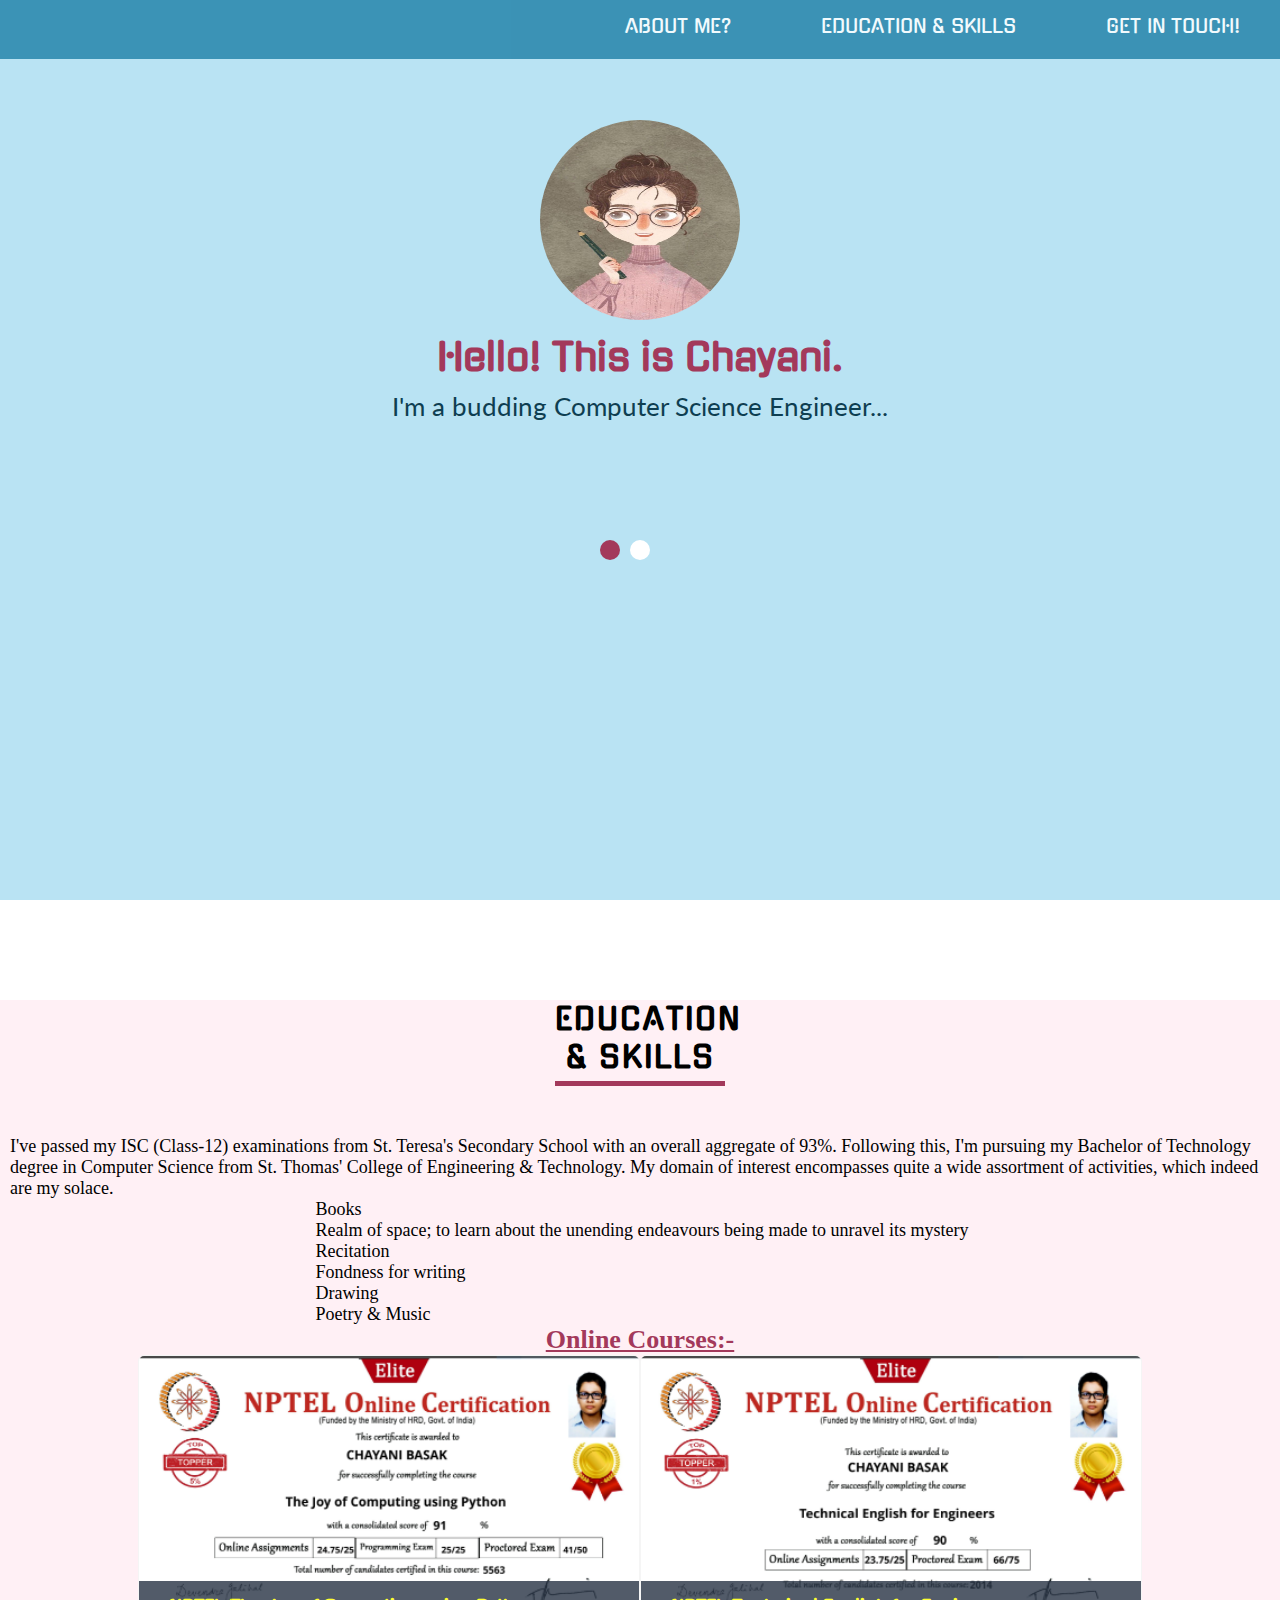
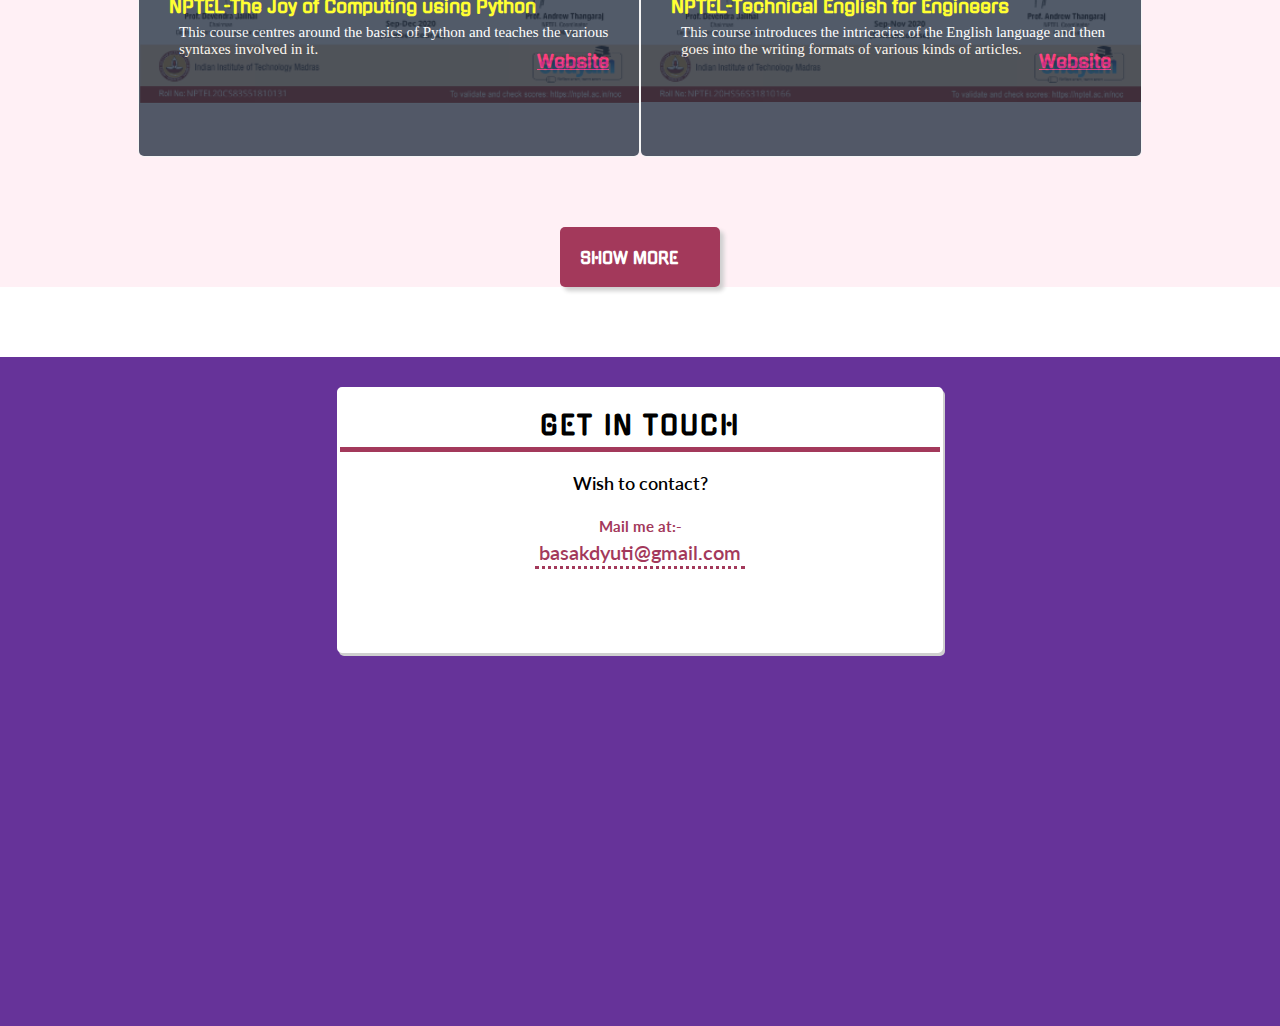
==== commit 04d930b3: "Update index.html" ====
--- a/index.html
+++ b/index.html
@@ -32,7 +32,7 @@
         <div class="container">
                 <section class="welcome-sec" id="welcome-section">
 	    <div class="welcome-part">
-	              <div class="photo-div"><img src="C:\WebPages_HTML5\images\a659b337c240e5a10320cdc31c1224b6.jpg" alt="photo" class="photo"/></div>
+	              <div class="photo-div"><img src="images/a659b337c240e5a10320cdc31c1224b6.jpg" alt="photo" class="photo"/></div>
 	              <h1><span>Hello! This is Chayani.</span></h1>
 	              <p>I'm a budding Computer Science Engineer...</p>
 	    </div>
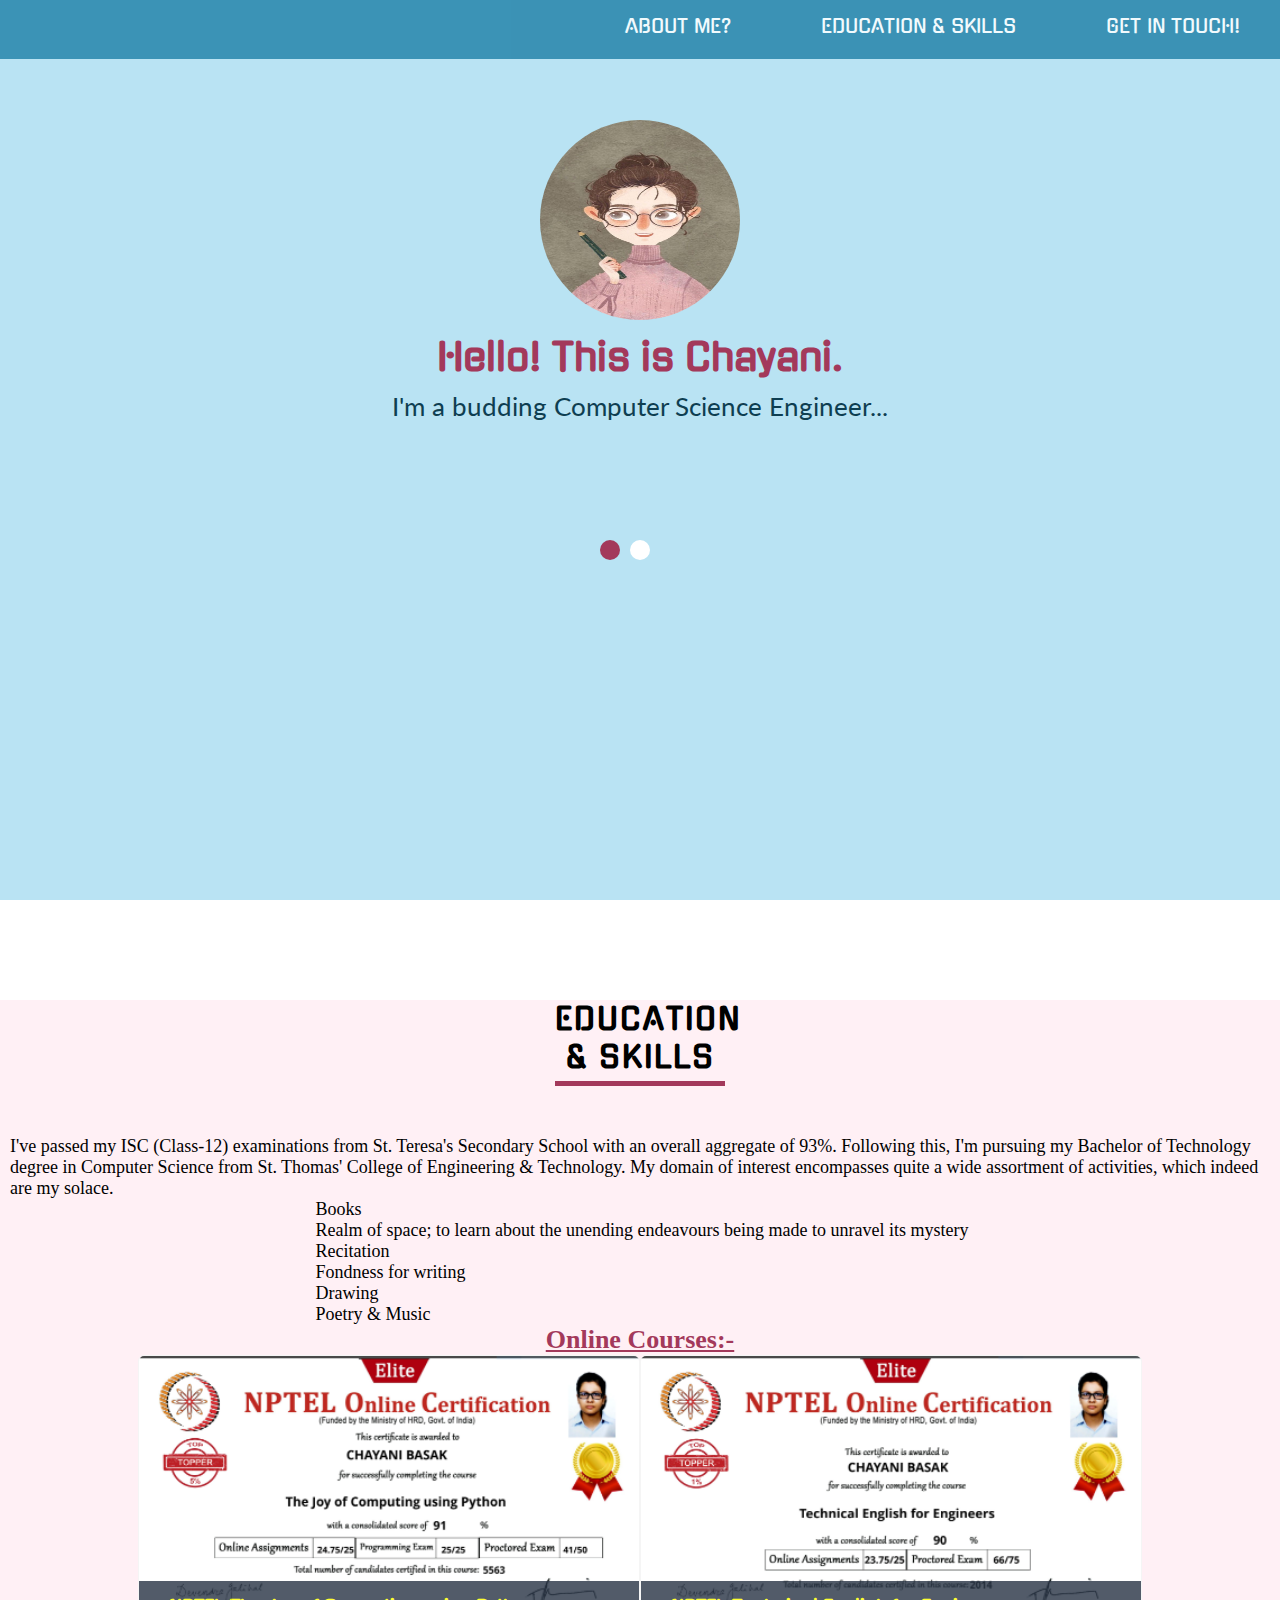
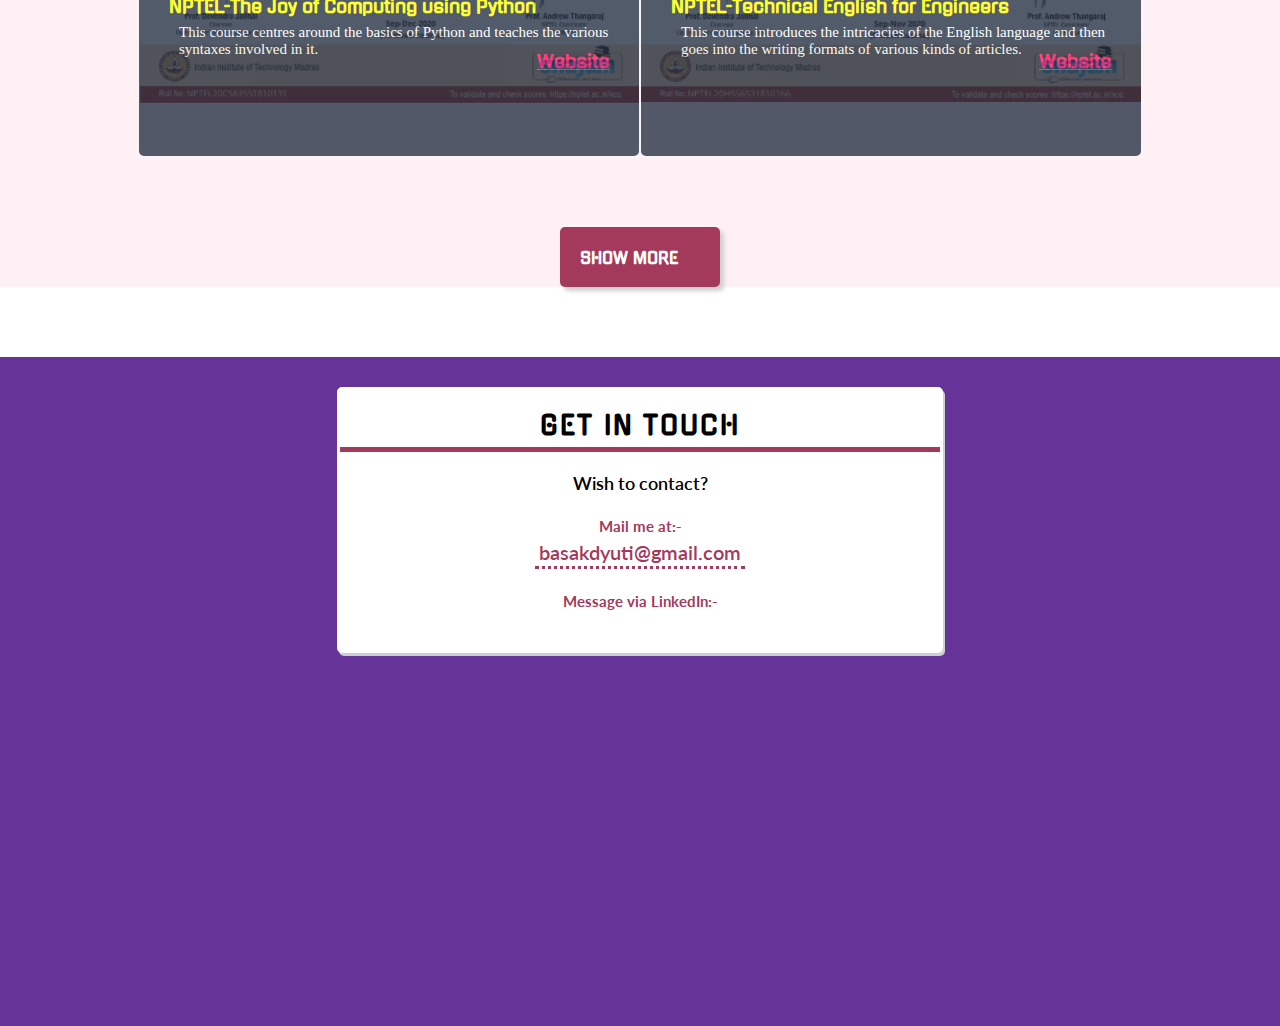
==== commit eee29c7e: "Update index.html" ====
--- a/index.html
+++ b/index.html
@@ -132,7 +132,11 @@
                       <h2>GET IN TOUCH</h2>
                       <p>Wish to contact? </p>
                       <p><span>Mail me at:-</span></p>
-	  <p class="email">basakdyuti@gmail.com</p>
+	  		<p class="email">basakdyuti@gmail.com</p>
+		       <p><span>Message via LinkedIn:-</span></p>
+		        <a href="https://www.linkedin.com/in/chayani-basak-297486222/" class="social-icon si-rounded si-small si-linkedin" target="_blank">
+    			<i class="icon-linkedin"></i>
+ 			</a>
                </div>
                <div class="map">
                <iframe src="https://www.google.com/maps/embed?pb=!1m18!1m12!1m3!1d7373.1586215759335!2d88.27947147219896!3d22.482437954355643!2m3!1f0!2f0!3f0!3m2!1i1024!2i768!4f13.1!3m3!1m2!1s0x3a027a4cb5e1fb21%3A0x860a9caa42868a8a!2sS%20S%20Twp%2C%20Sarsuna%2C%20Kolkata%2C%20West%20Bengal%20700061!5e0!3m2!1sen!2sin!4v1628112164376!5m2!1sen!2sin" width="460" height="300" style="border:0;" allowfullscreen="" loading="lazy"></iframe>
